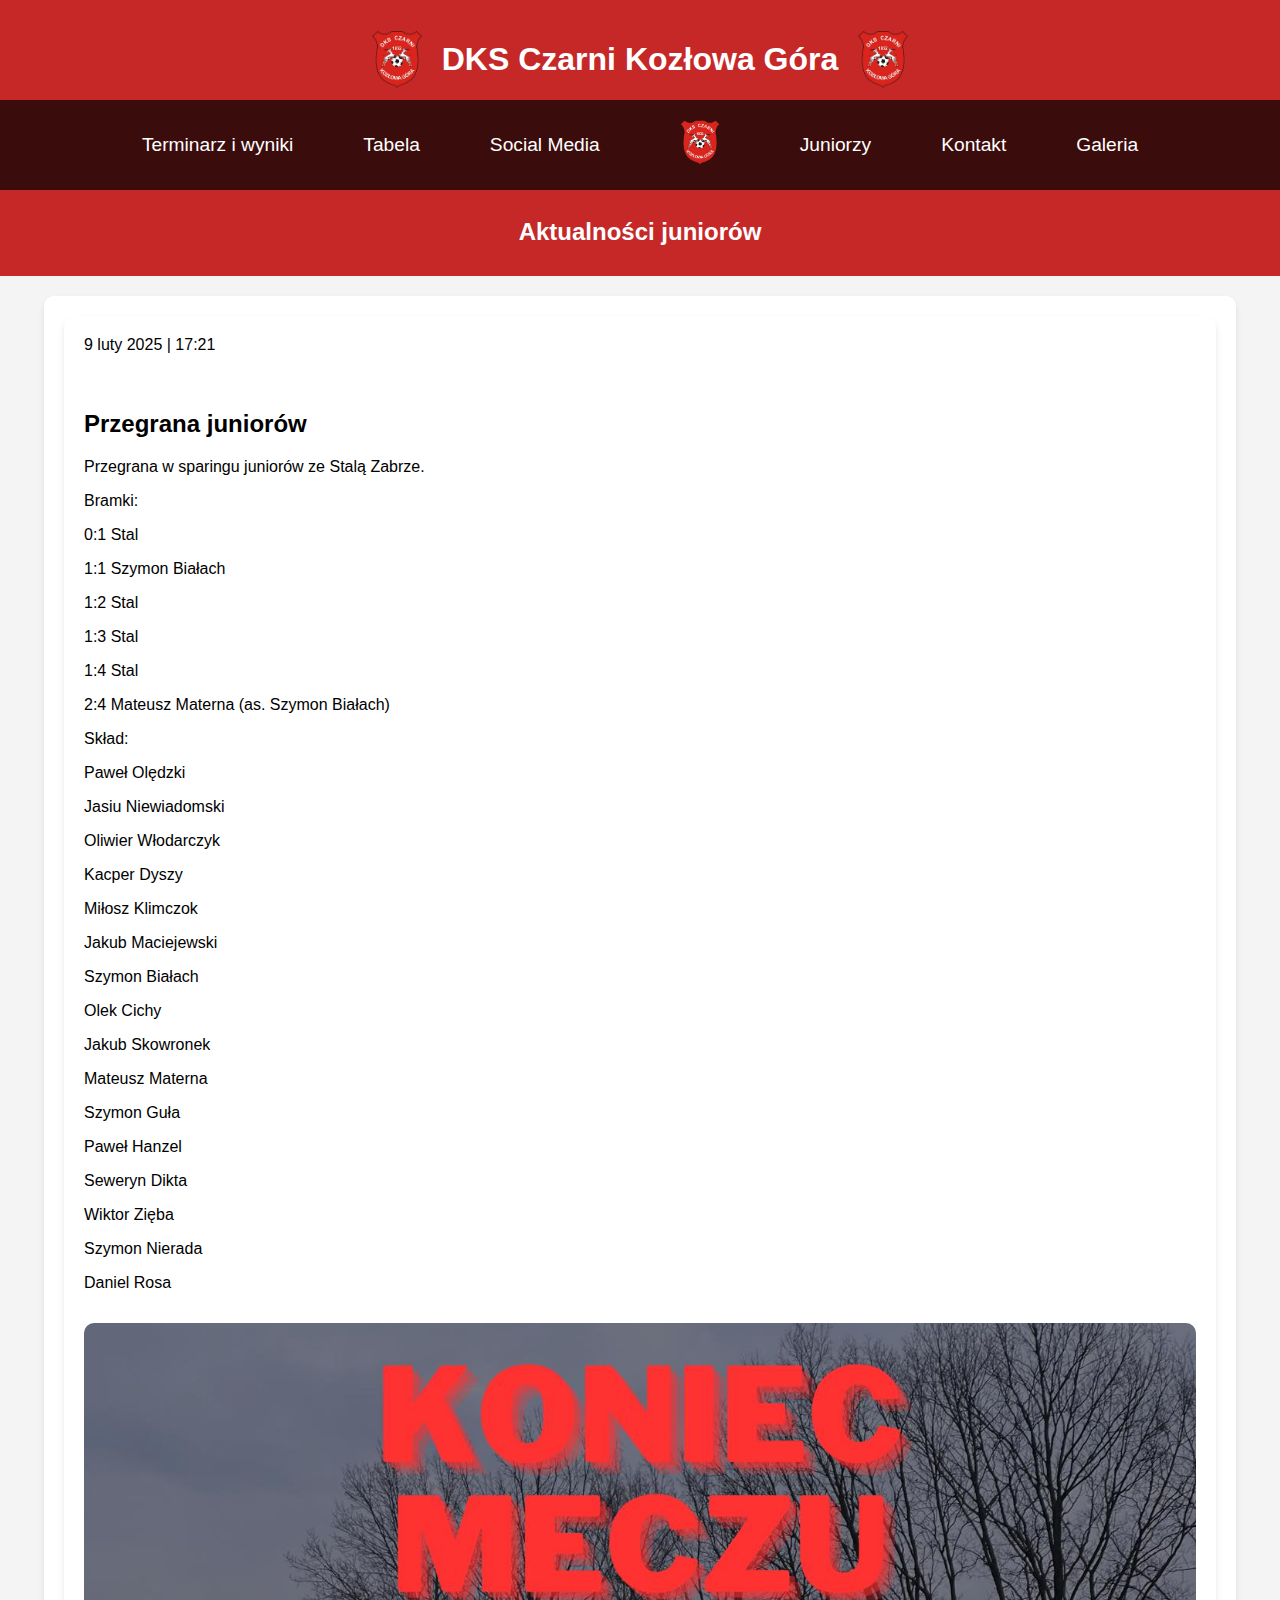
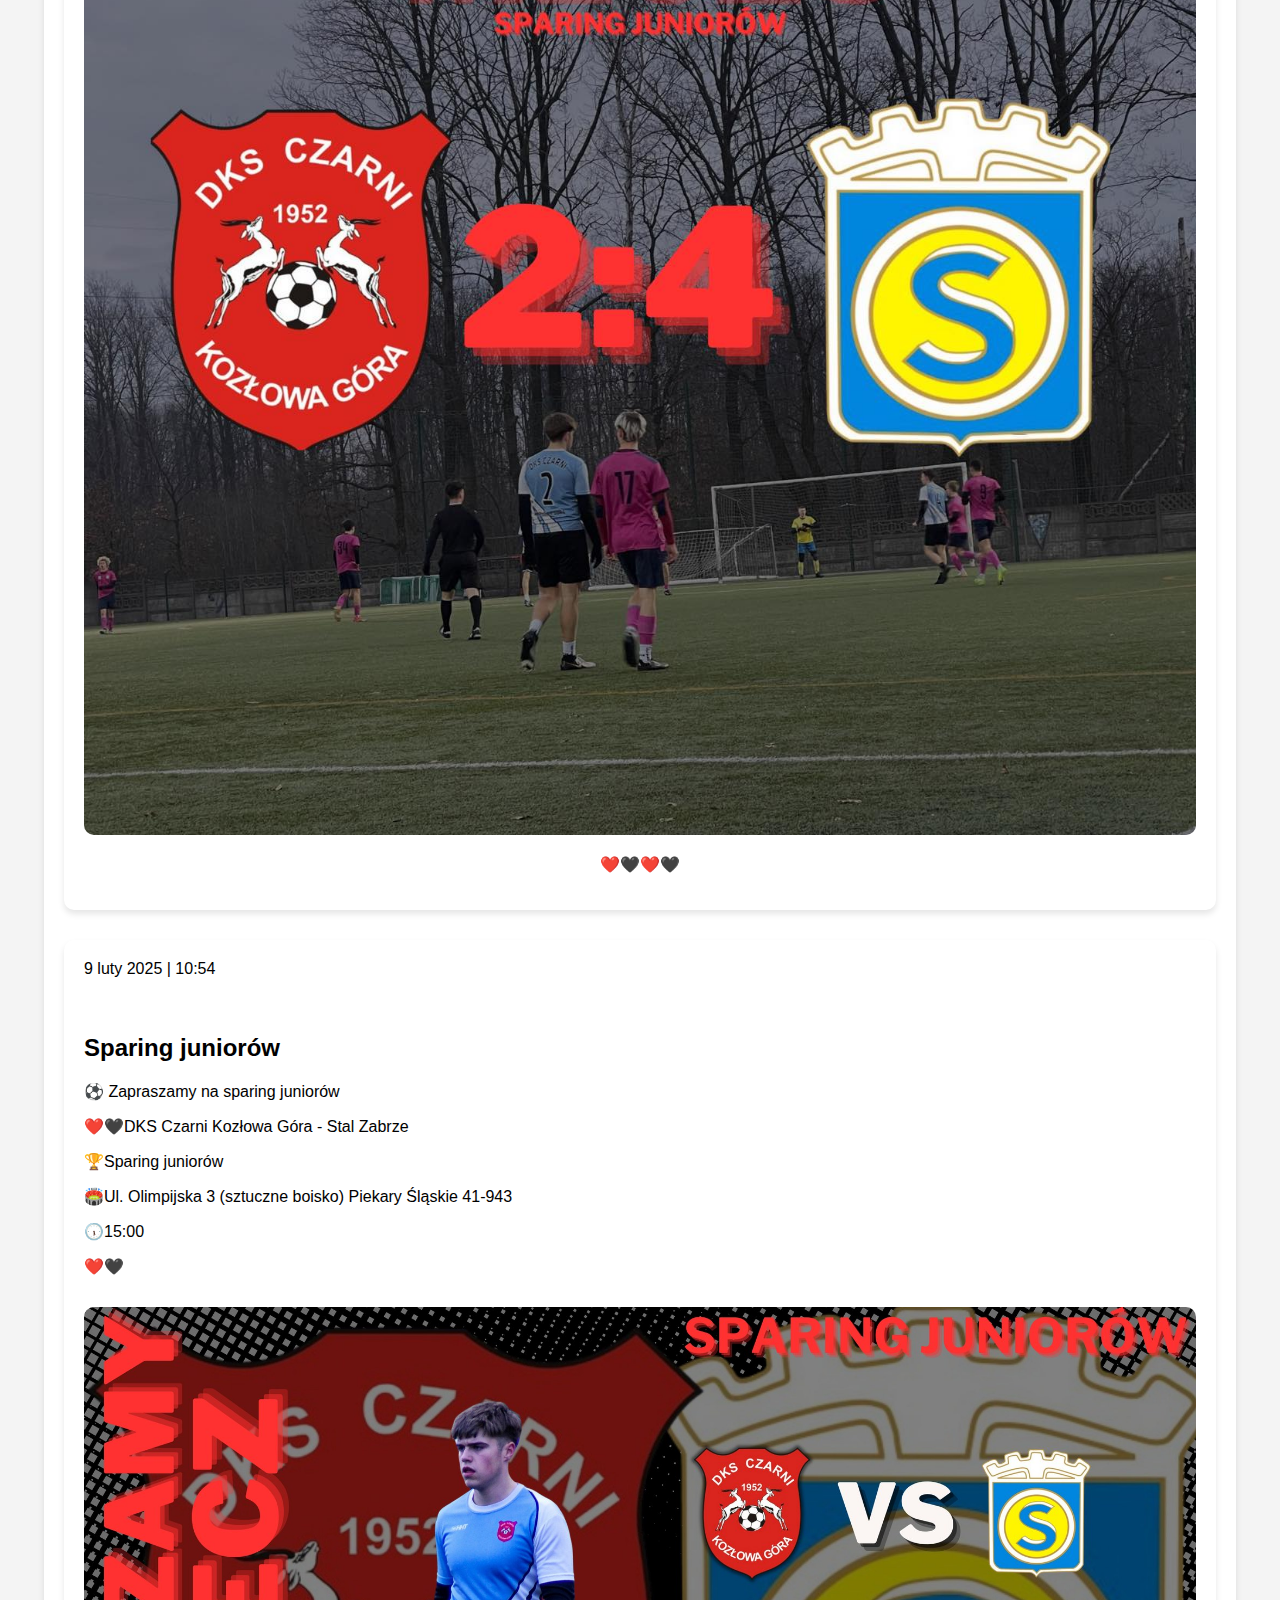
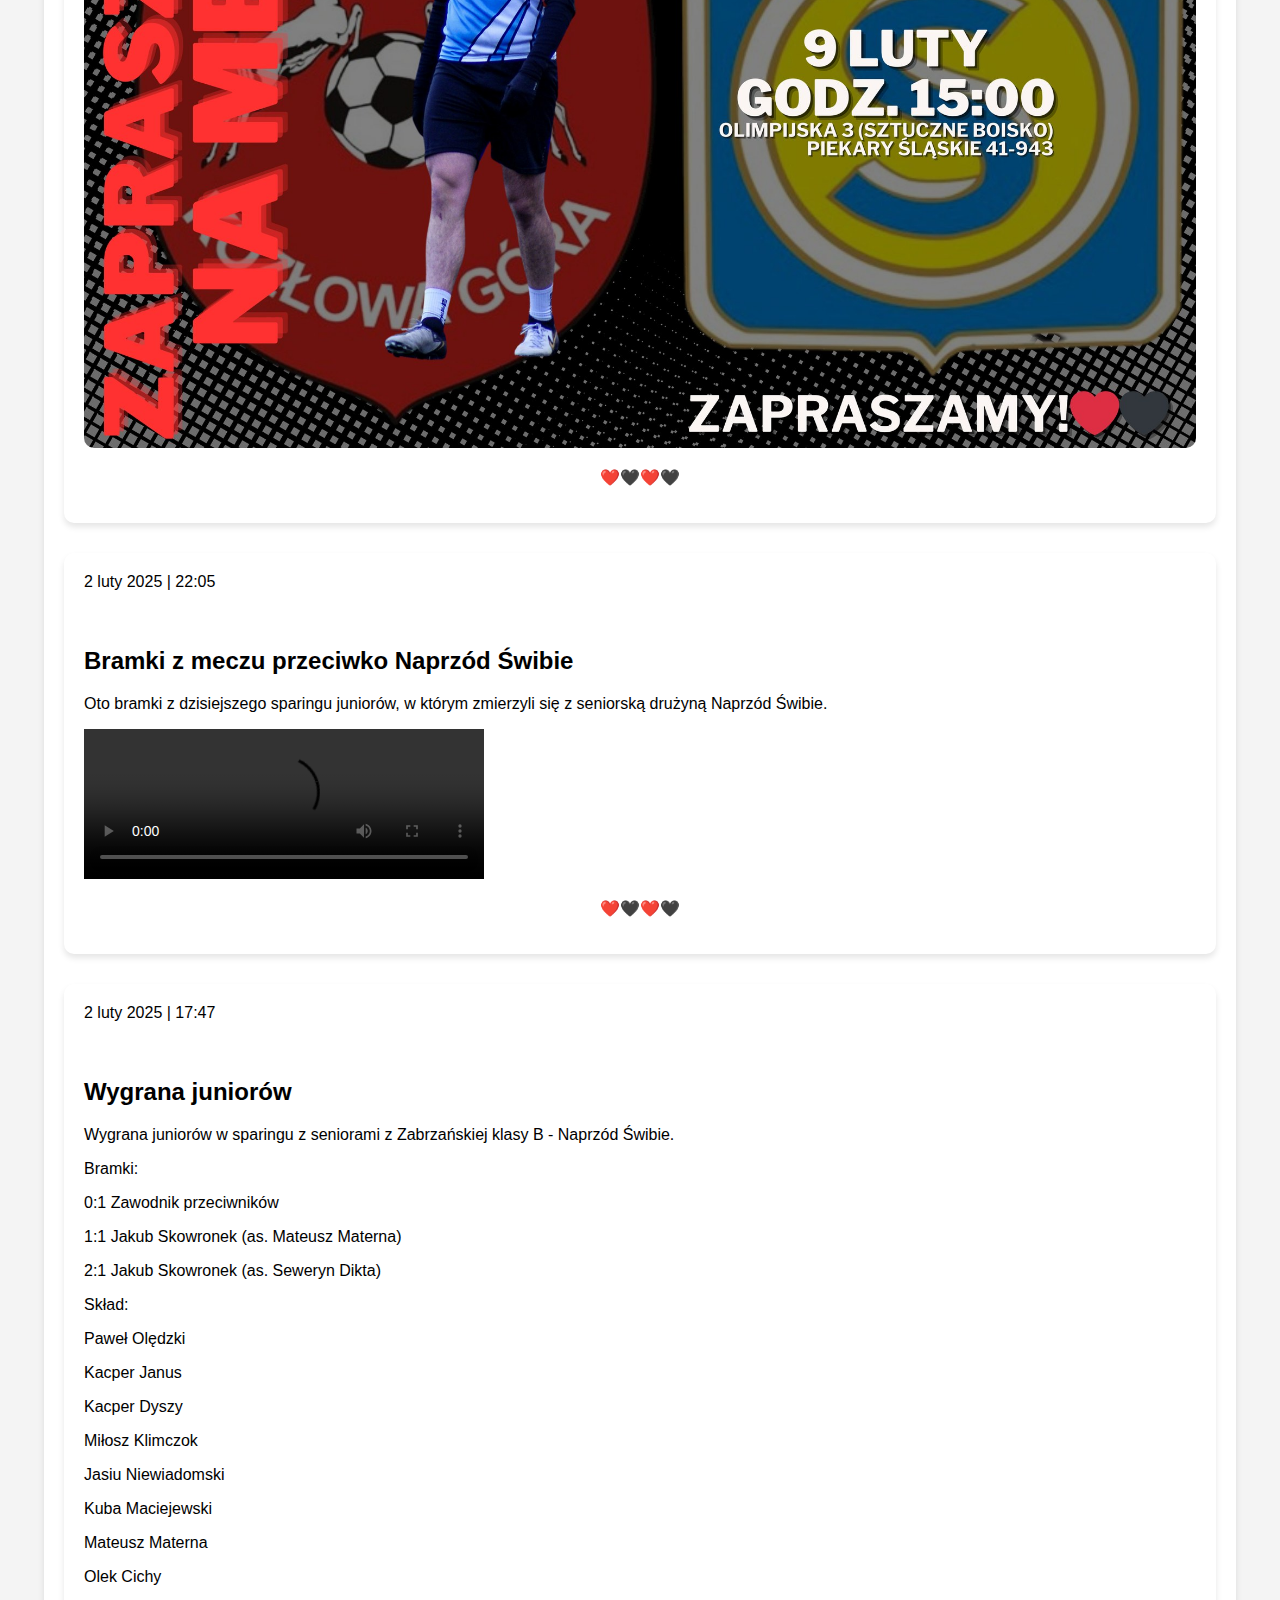
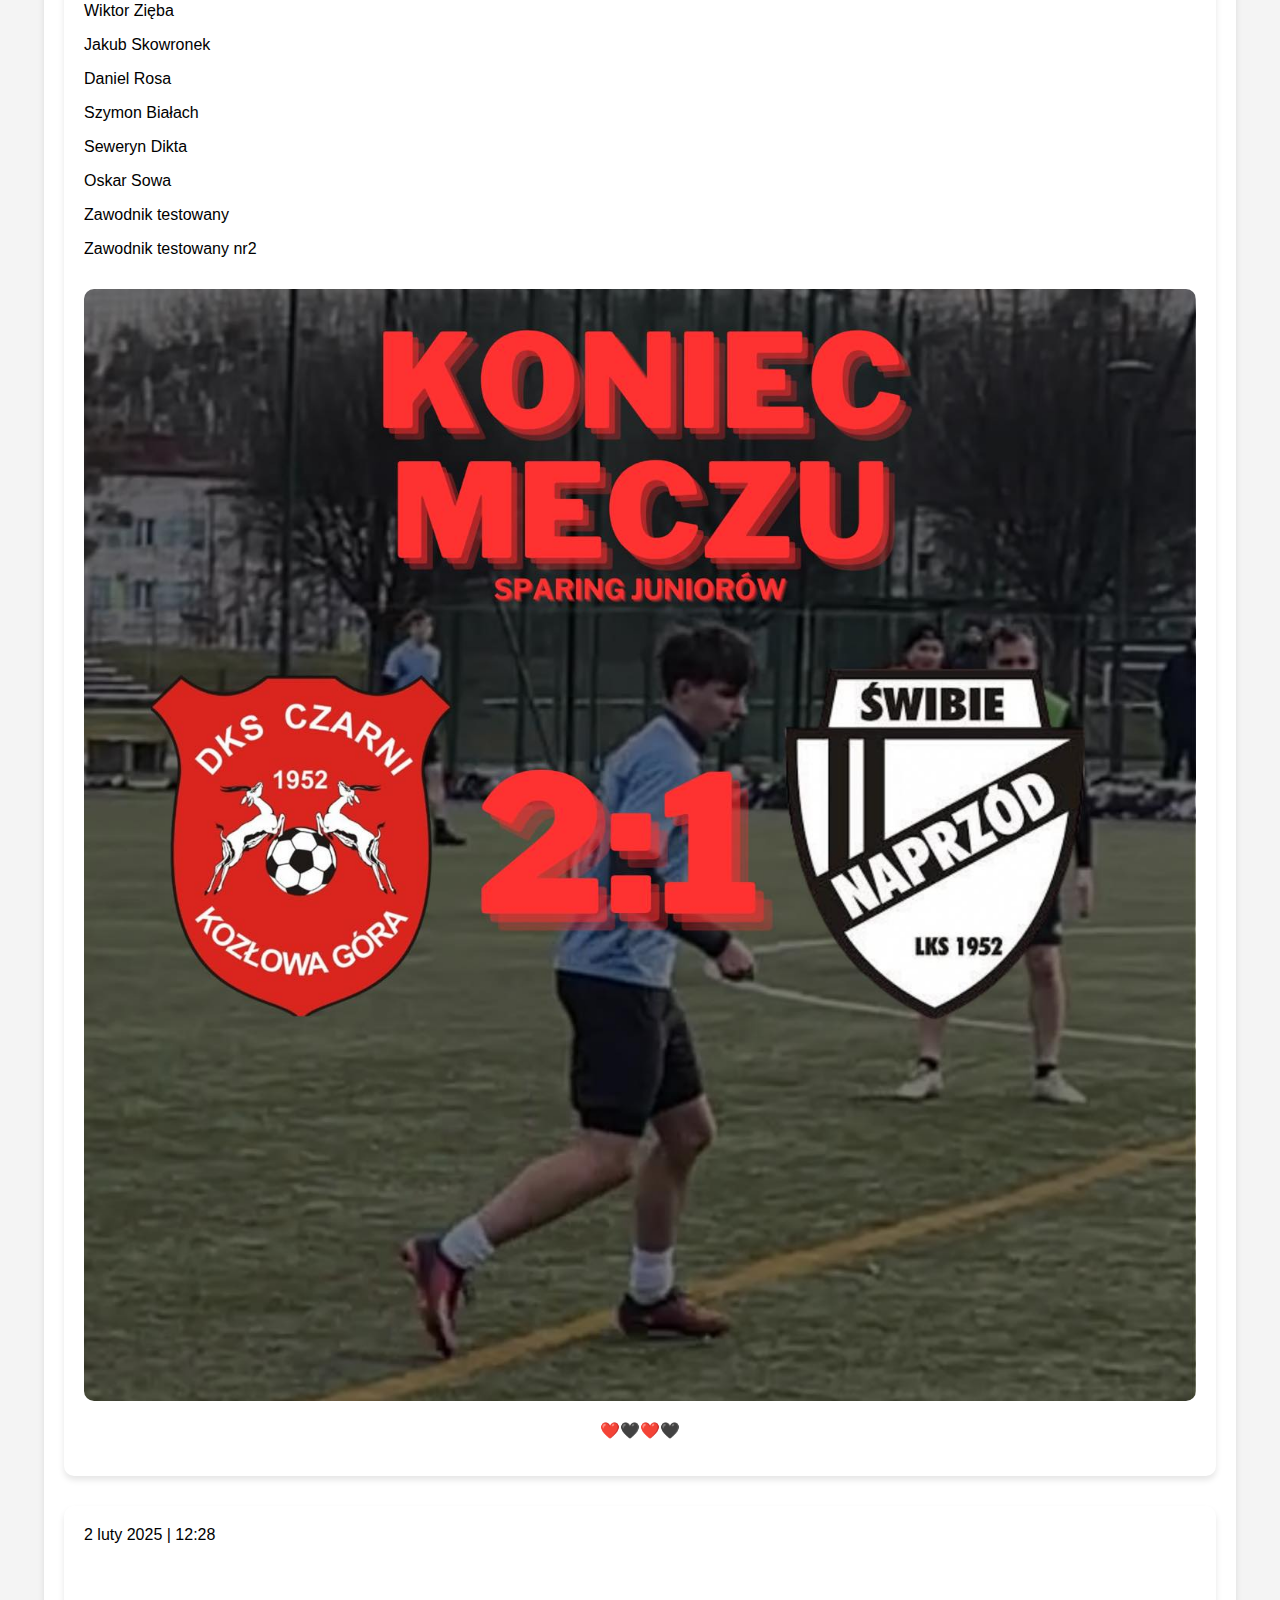
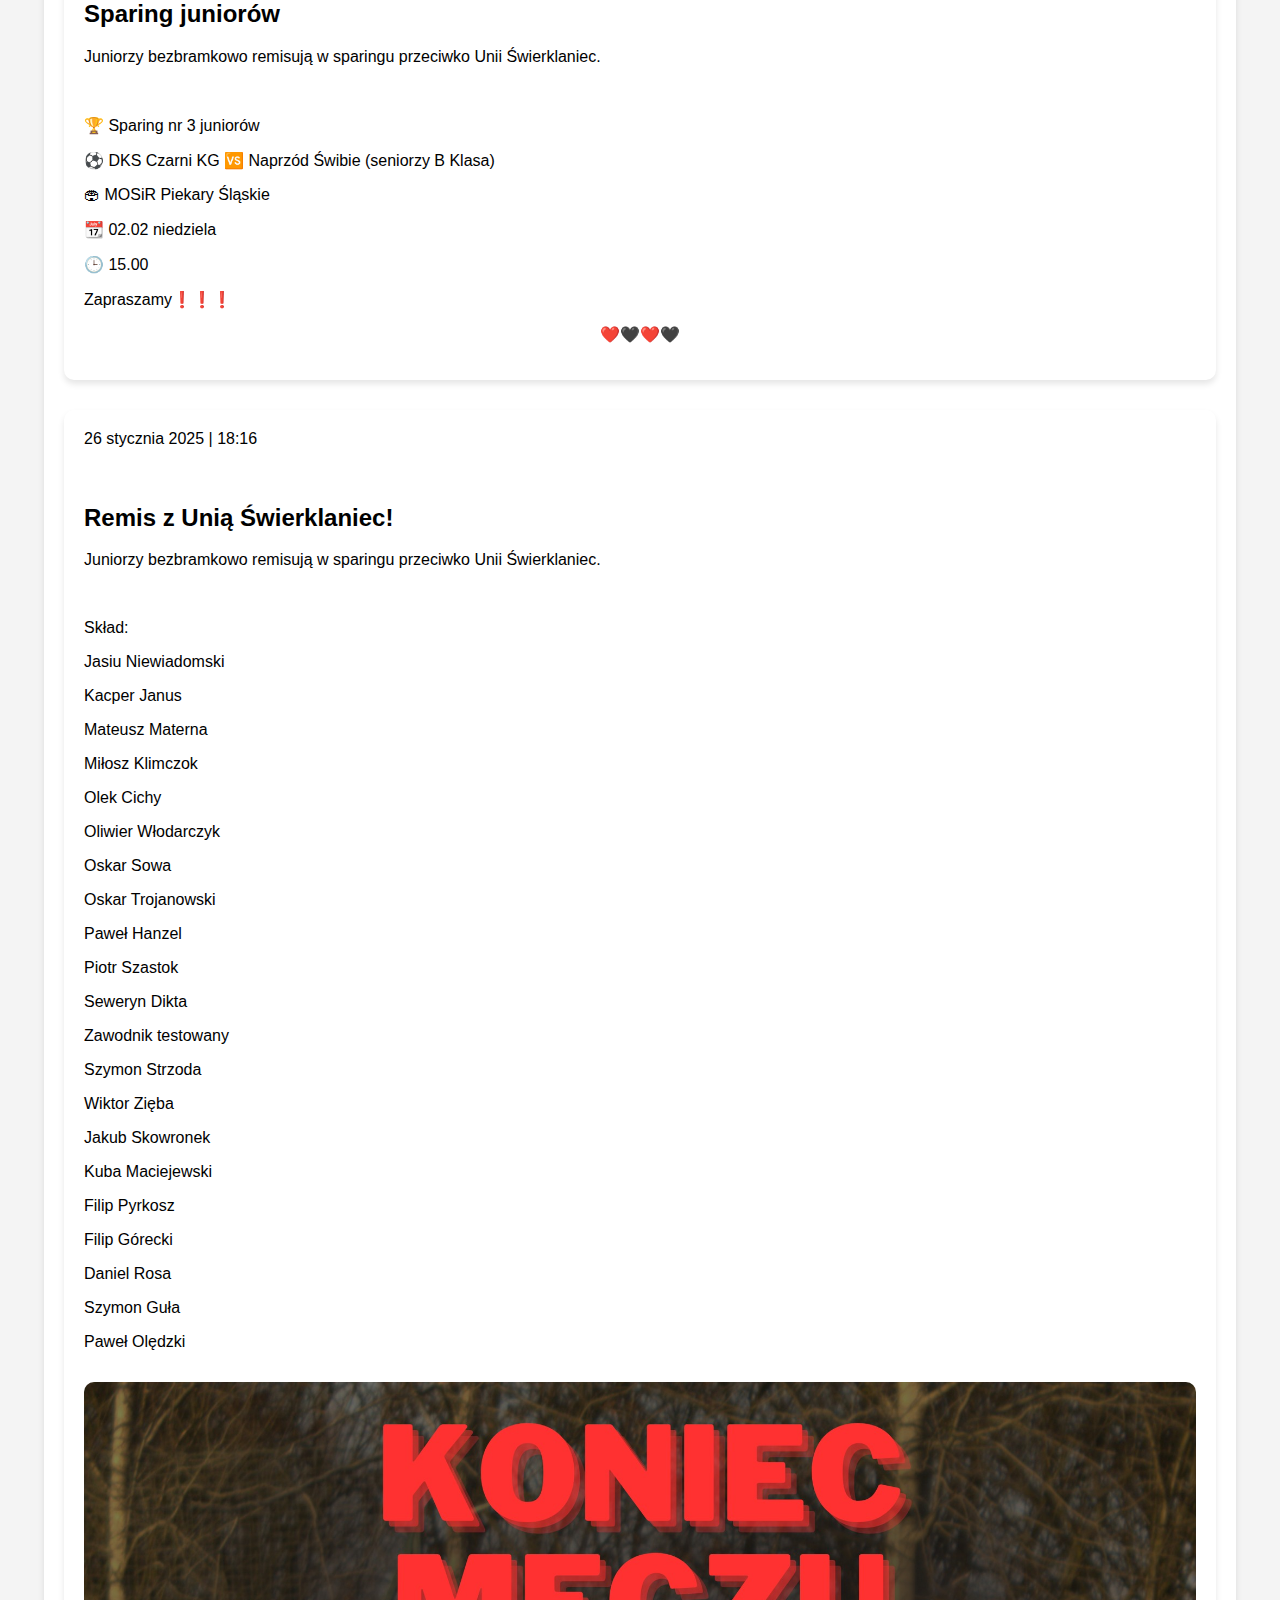
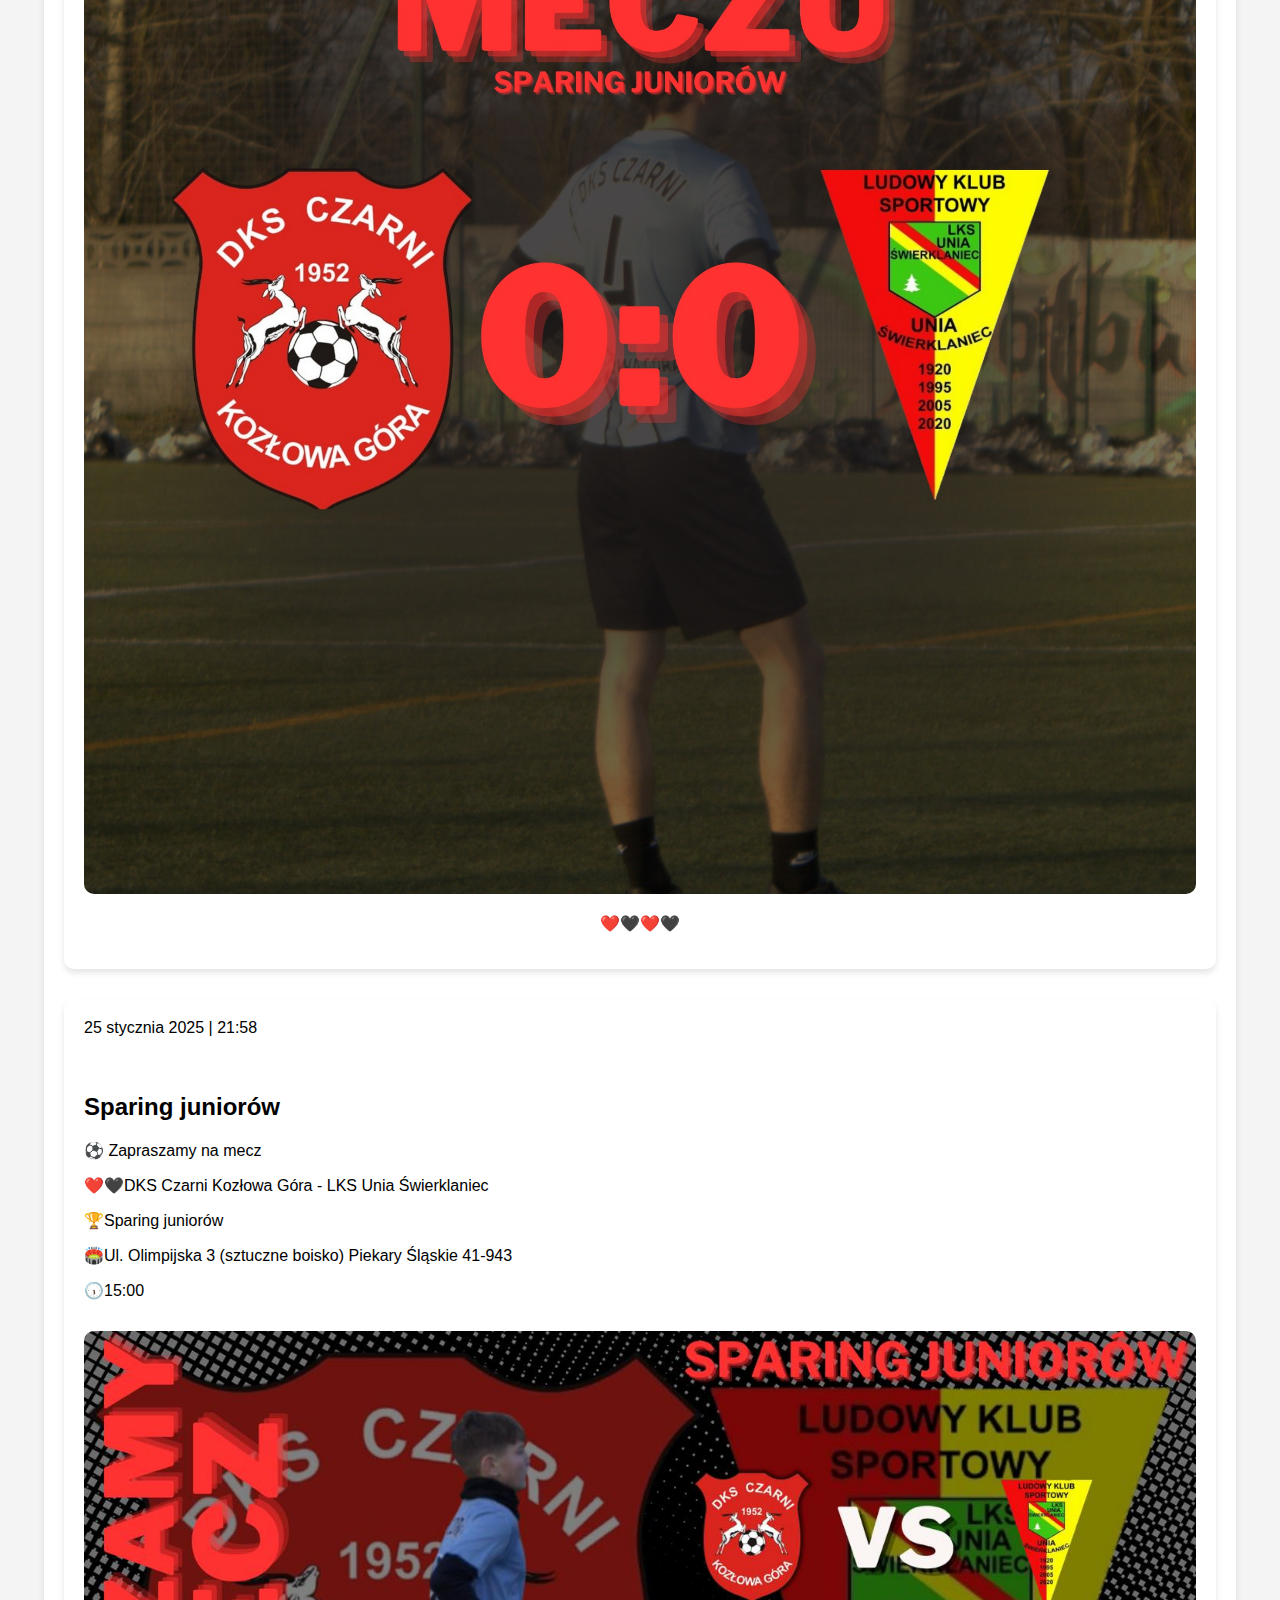
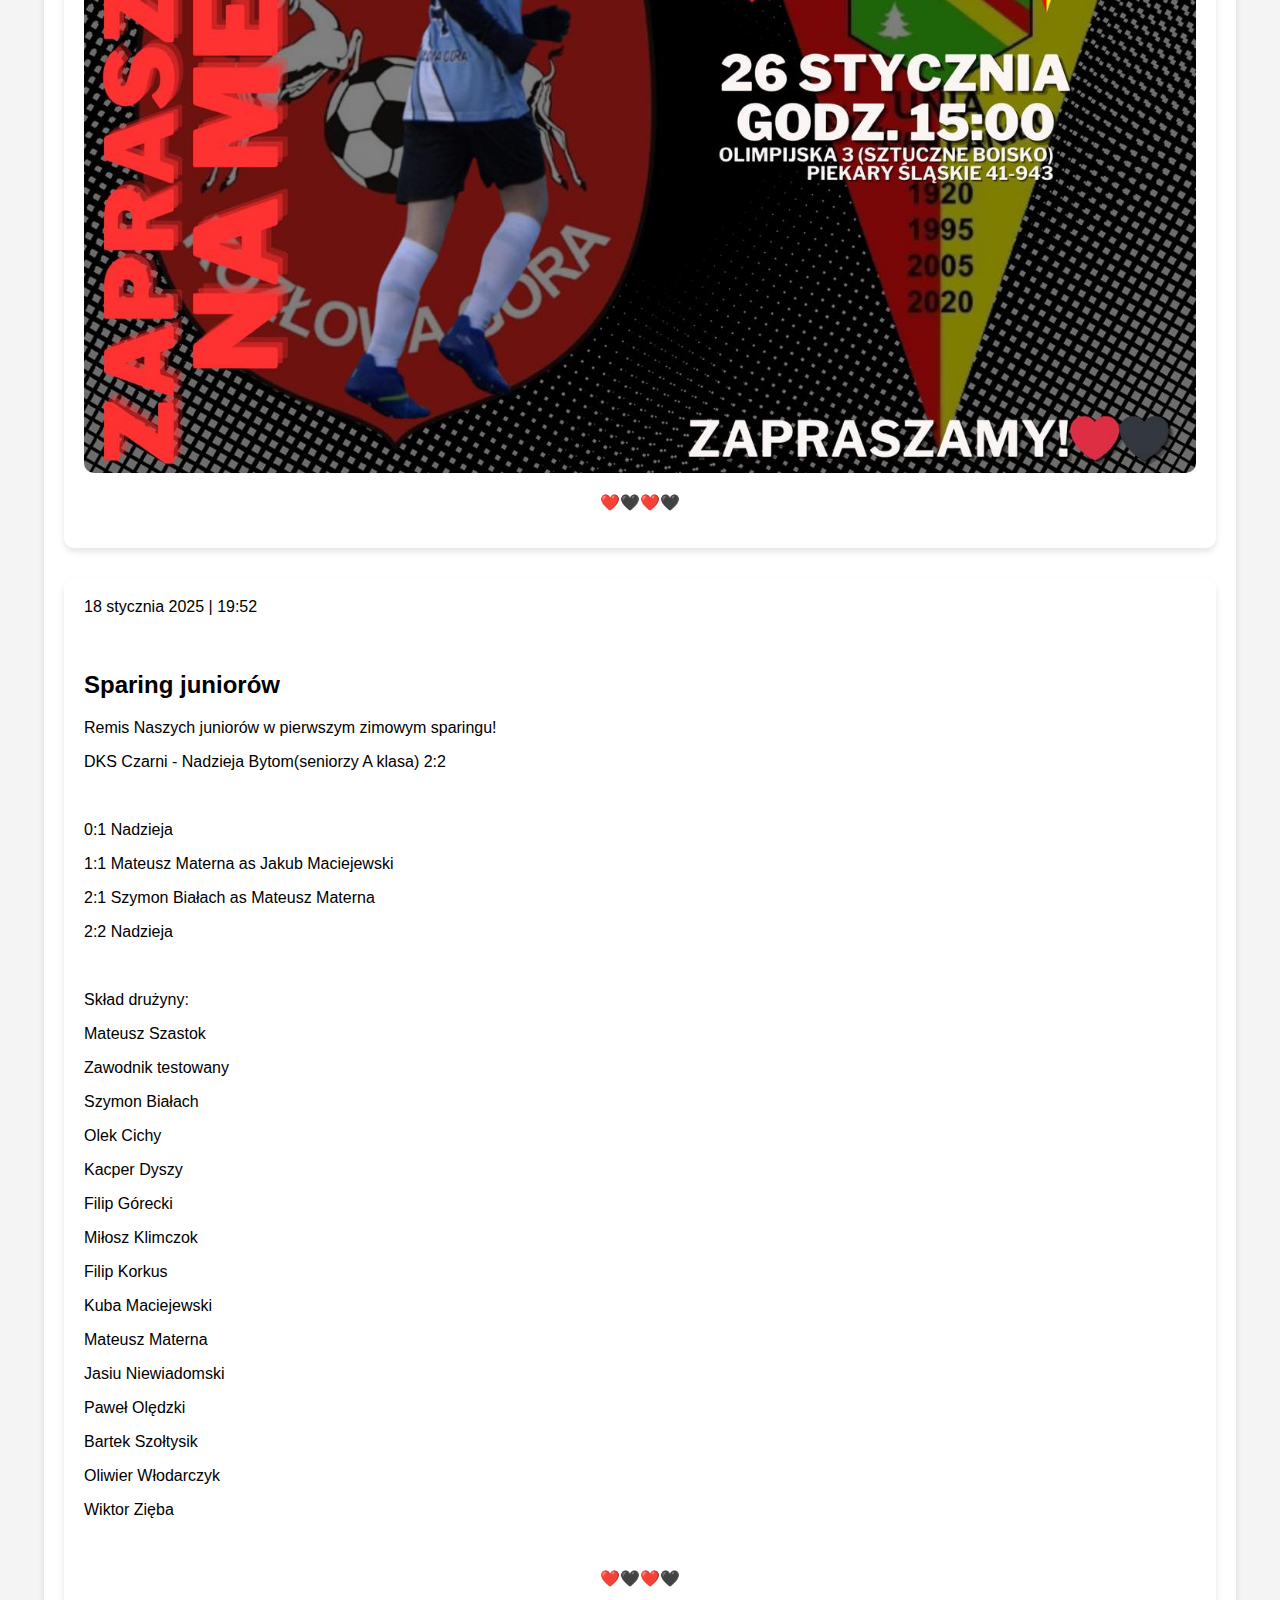
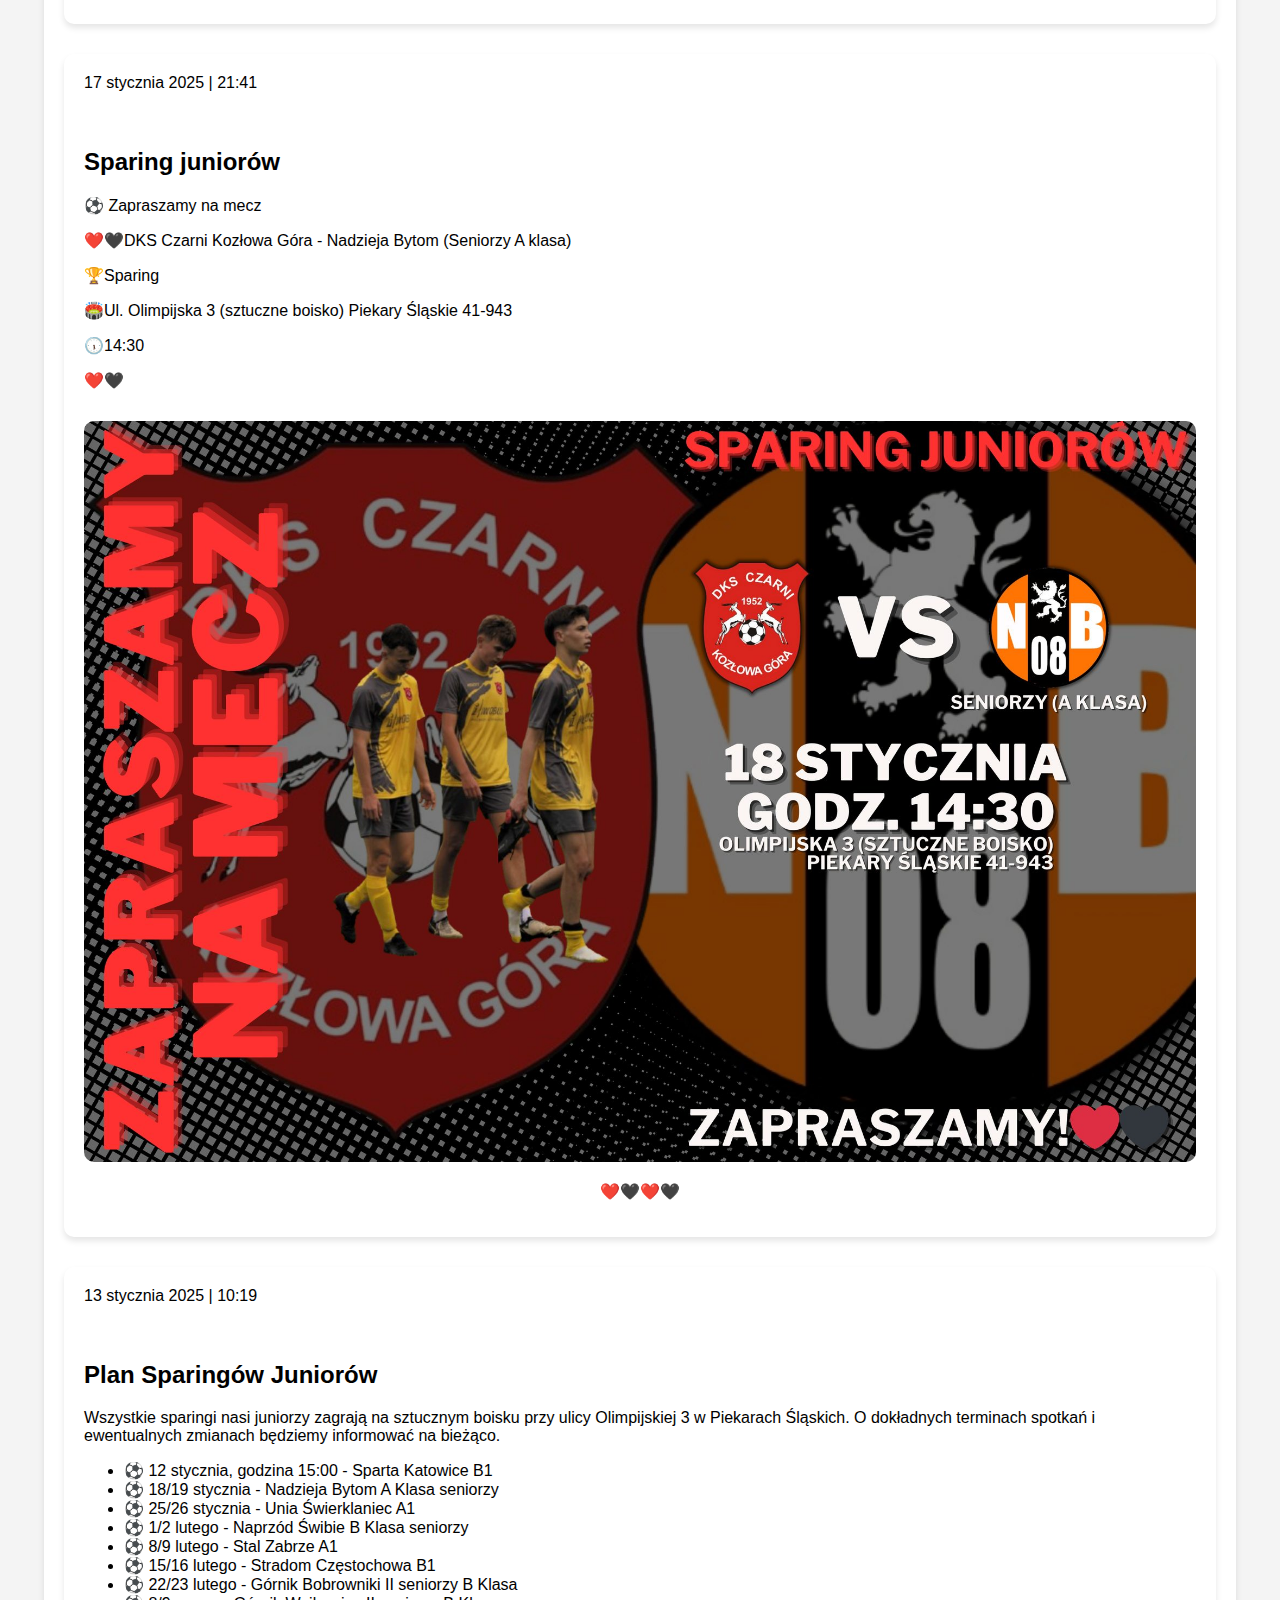
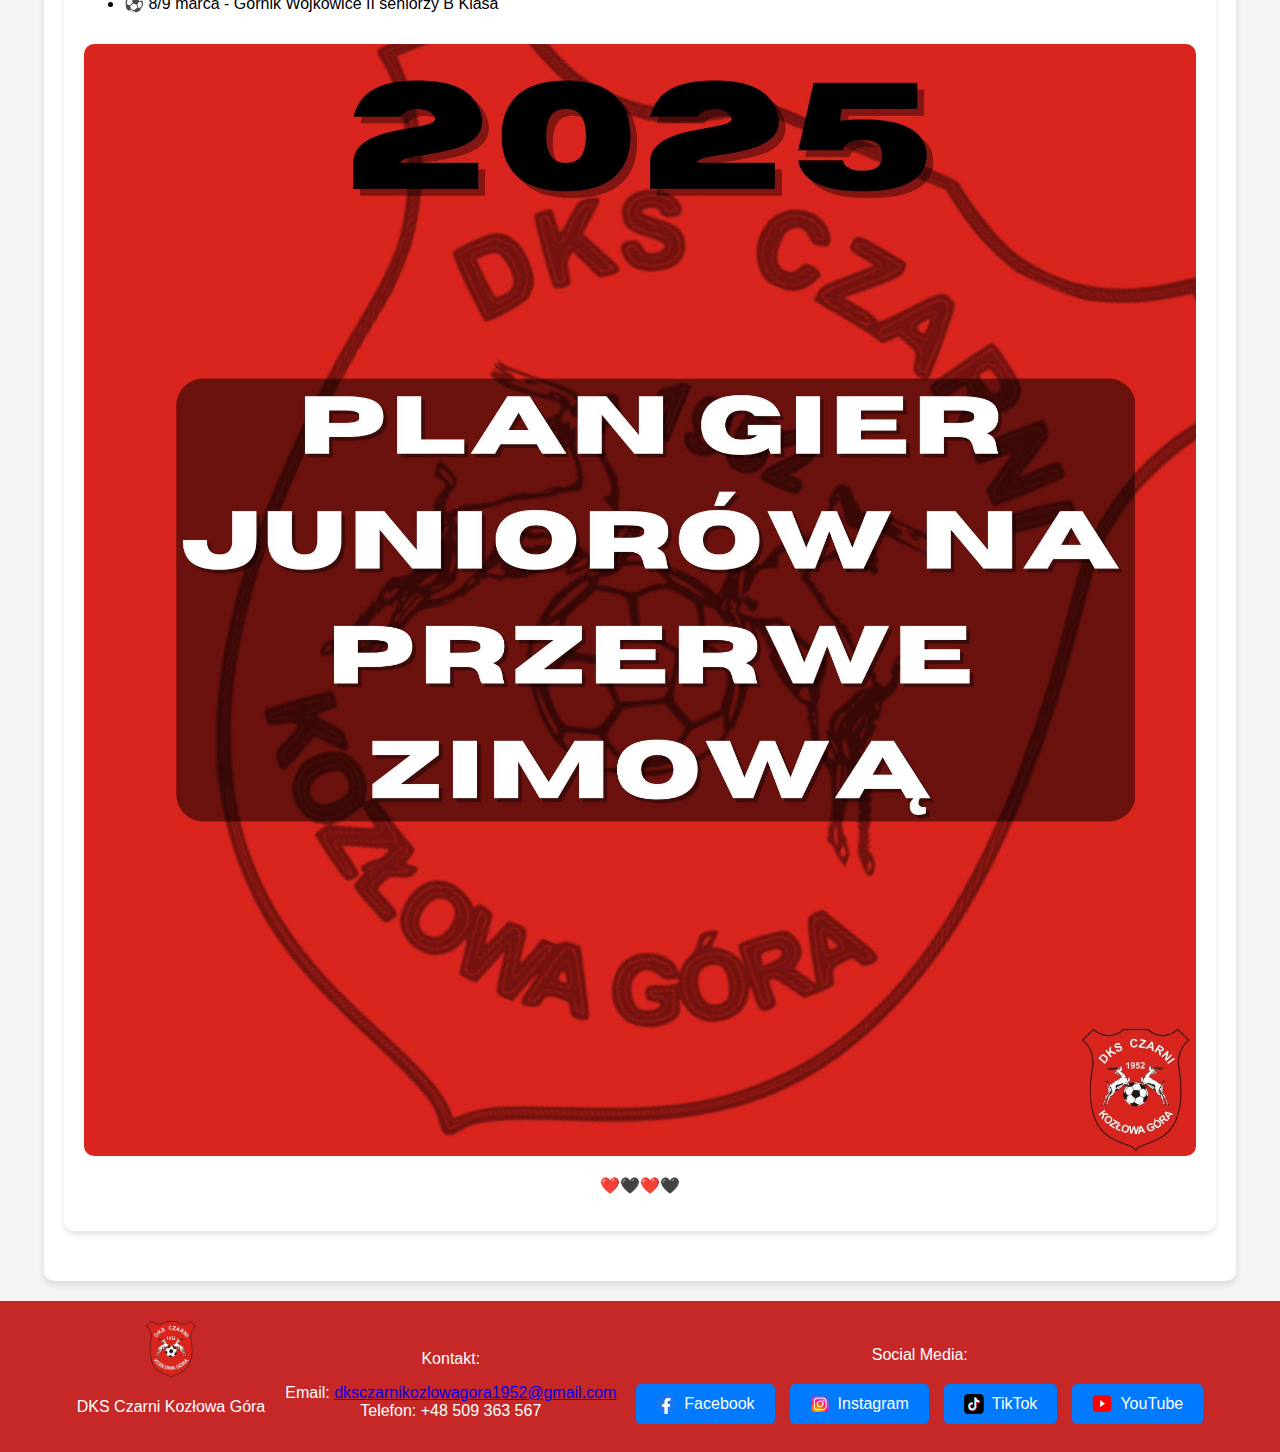
==== aktualnosci_juniorow.html @ 084a30f4 "Add files via upload" ====
<!DOCTYPE html>
<html lang="pl">
<head>
    <meta charset="UTF-8">
    <meta name="viewport" content="width=device-width, initial-scale=1.0">
    <link rel="icon" type="image/x-icon" href="herb_dks.png">
    <title>Aktualności - Juniorzy</title>
    <link rel="stylesheet" href="style.css">
</head>
<body>
    <header>
        <div class="logo">
            <img src="herb_dks.png" alt="Herb lewy" class="herb">
            <h1>DKS Czarni Kozłowa Góra</h1>
            <img src="herb_dks.png" alt="Herb prawy" class="herb">
        </div>
        <div class="menu-container">
            <button class="menu-toggle">☰</button>
        </div>        
       <nav>
            <ul>
                <li><a href="terminarz.html">Terminarz i wyniki</a></li>
                <li><a href="tabela.html">Tabela</a></li>
                <li><a href="socialmedia.html">Social Media</a></li>
                <li><a href="index.html"><img src="herb_dks.png" alt="Herb klubu DKS"></a></li>
                <li class="dropdown">
                    <a href="juniorzy.html" onclick="location.href=this.href">Juniorzy</a>
                    <ul class="dropdown-menu">
                        <li><a href="najblizsze_mecze.html">Terminarz i wyniki</a></li>
                        <li><a href="aktualnosci_juniorow.html">Aktualności</a></li>
                        <li><a href="tabele_juniorow.html">Tabele</a></li>
                    </ul>
                </li>
                <li><a href="kontakt.html">Kontakt</a></li>
                <li><a href="galeria.html">Galeria</a></li>
            </ul>
        </nav>
        <br>
        <div class="current-page">Aktualności juniorów</div>
    </header>
    <main>
        <div class="news-container">
            <section id="news1" class="news-item">
                <div class="news-date">9 luty 2025 | 17:21</div>
                <br>
                <br>
                <h2>Przegrana juniorów</h2>
                <p>Przegrana w sparingu juniorów ze Stalą Zabrze.</p>
<p>Bramki:</p>
<p>0:1 Stal</p>
<p>1:1 Szymon Białach</p>
<p>1:2 Stal</p>
<p>1:3 Stal</p>
<p>1:4 Stal</p>
<p>2:4 Mateusz Materna (as. Szymon Białach)</p>
<p>Skład:</p>
<p>Paweł Olędzki</p>
<p>Jasiu Niewiadomski</p>
<p>Oliwier Włodarczyk</p>
<p>Kacper Dyszy</p>
<p>Miłosz Klimczok</p>
<p>Jakub Maciejewski</p>
<p>Szymon Białach</p>
<p>Olek Cichy</p>
<p>Jakub Skowronek</p>
<p>Mateusz Materna</p>
<p>Szymon Guła</p>
<p>Paweł Hanzel</p>
<p>Seweryn Dikta</p>
<p>Wiktor Zięba</p>
<p>Szymon Nierada</p>
<p>Daniel Rosa</p>
                <img src="wynikj3.jpg" alt="koniec meczu" style="width: 100%; border-radius: 10px; margin-top: 15px;">
                <p style="text-align: center;">❤️🖤❤️🖤</p>
            </section>
        <div class="news-container">
            <section id="news1" class="news-item">
                <div class="news-date">9 luty 2025 | 10:54</div>
                <br>
                <br>
                <h2>Sparing juniorów</h2>
                <p>⚽️ Zapraszamy na sparing juniorów</p>
                <p>❤️🖤DKS Czarni Kozłowa Góra - Stal Zabrze</p>
                <p>🏆Sparing juniorów</p>
                <p>🏟️Ul. Olimpijska 3 (sztuczne boisko) Piekary Śląskie 41-943</p>
                <p>🕠15:00</p>
                <p>❤️🖤</p>
                <img src="zapowiedzj3.jpg" alt="koniec meczu" style="width: 100%; border-radius: 10px; margin-top: 15px;">
                <p style="text-align: center;">❤️🖤❤️🖤</p>
            </section>
        <div class="news-container">
            <section id="news1" class="news-item">
                <div class="news-date">2 luty 2025 | 22:05</div>
                <br>
                <br>
                <h2>Bramki z meczu przeciwko Naprzód Świbie</h2>
                <p>Oto bramki z dzisiejszego sparingu juniorów, w którym zmierzyli się z seniorską drużyną Naprzód Świbie.</p>
                <video width="400px" controls>
                    <source src="skrotvsseniorzy.mp4" type="video/mp4">
                    Twoja przeglądarka nie obsługuje elementu video.
                </video>                
                <p style="text-align: center;">❤️🖤❤️🖤</p>
            </section>
        <div class="news-container">
            <section id="news1" class="news-item">
                <div class="news-date">2 luty 2025 | 17:47</div>
                <br>
                <br>
                <h2>Wygrana juniorów</h2>
                <p>Wygrana juniorów w sparingu z seniorami z Zabrzańskiej klasy B - Naprzód Świbie.</p>
                <p>Bramki:</p>
                <p>0:1 Zawodnik przeciwników</p>
                <p>1:1 Jakub Skowronek (as. Mateusz Materna)</p>
                <p>2:1 Jakub Skowronek (as. Seweryn Dikta)</p>
                <p>Skład:</p>
                <p>Paweł Olędzki</p>
                <p>Kacper Janus</p>
                <p>Kacper Dyszy</p>
                <p>Miłosz Klimczok</p>
                <p>Jasiu Niewiadomski</p>
                <p>Kuba Maciejewski</p>
                <p>Mateusz Materna</p>
                <p>Olek Cichy</p>
                <p>Wiktor Zięba</p>
                <p>Jakub Skowronek</p>
                <p>Daniel Rosa</p>
                <p>Szymon Białach</p>
                <p>Seweryn Dikta</p>
                <p>Oskar Sowa</p>
                <p>Zawodnik testowany</p>
                <p>Zawodnik testowany nr2</p>
                <img src="wynikj2.jpg" alt="koniec meczu" style="width: 100%; border-radius: 10px; margin-top: 15px;">
                <p style="text-align: center;">❤️🖤❤️🖤</p>
            </section>
        <div class="news-container">
            <section id="news1" class="news-item">
                <div class="news-date">2 luty 2025 | 12:28</div>
                <br>
                <br>
                <h2>Sparing juniorów</h2>
                <p>Juniorzy bezbramkowo remisują w sparingu przeciwko Unii Świerklaniec.</p>
                <br>
                <p>🏆   Sparing nr 3 juniorów</p>
                <p>⚽️  DKS Czarni KG 🆚  Naprzód Świbie (seniorzy B Klasa)</p>
                <p>🏟  MOSiR Piekary Śląskie</p>
                <p>📆  02.02 niedziela</p>
                <p>🕒  15.00</p>
                <p>Zapraszamy❗️❗️❗️</p>
                <p style="text-align: center;">❤️🖤❤️🖤</p>
            </section>
         <div class="news-container">
            <section id="news1" class="news-item">
                <div class="news-date">26 stycznia 2025 | 18:16</div>
                <br>
                <br>
                <h2>Remis z Unią Świerklaniec!</h2>
                <p>Juniorzy bezbramkowo remisują w sparingu przeciwko Unii Świerklaniec.</p>
                <br>
                <p>Skład:</p>
                <p>Jasiu Niewiadomski</p>
                <p>Kacper Janus</p>
                <p>Mateusz Materna</p>
                <p>Miłosz Klimczok</p>
                <p>Olek Cichy</p>
                <p>Oliwier Włodarczyk</p>
                <p>Oskar Sowa</p>
                <p>Oskar Trojanowski</p>
                <p>Paweł Hanzel</p>
                <p>Piotr Szastok</p>
                <p>Seweryn Dikta</p>
                <p>Zawodnik testowany</p>
                <p>Szymon Strzoda</p>
                <p>Wiktor Zięba</p>
                <p>Jakub Skowronek</p>
                <p>Kuba Maciejewski</p>
                <p>Filip Pyrkosz</p>
                <p>Filip Górecki</p>
                <p>Daniel Rosa</p>
                <p>Szymon Guła</p>
                <p>Paweł Olędzki</p>
                <img src="wynikj1.jpg" alt="koniec meczu" style="width: 100%; border-radius: 10px; margin-top: 15px;">
                <p style="text-align: center;">❤️🖤❤️🖤</p>
            </section>
        <div class="news-container">
            <section id="news1" class="news-item">
                <div class="news-date">25 stycznia 2025 | 21:58</div>
                <br>
                <br>
                <h2>Sparing juniorów</h2>
                <p>⚽️ Zapraszamy na mecz</p>
                <p>❤️🖤DKS Czarni Kozłowa Góra - LKS Unia Świerklaniec</p>
                <p>🏆Sparing juniorów</p>
                <p>🏟️Ul. Olimpijska 3 (sztuczne boisko) Piekary Śląskie 41-943</p>
                <p>🕠15:00</p>
                <img src="zapowiedzj2.jpg" alt="dzień meczowy" style="width: 100%; border-radius: 10px; margin-top: 15px;">
                <p style="text-align: center;">❤️🖤❤️🖤</p>
            </section>
        <div class="news-container">
            <section id="news1" class="news-item">
                <div class="news-date">18 stycznia 2025 | 19:52</div>
                <br>
                <br>
                <h2>Sparing juniorów</h2>
                <p>Remis Naszych juniorów w pierwszym zimowym sparingu!</p>
                <p>DKS Czarni - Nadzieja Bytom(seniorzy A klasa) 2:2</p>
                <br>
                <p>0:1 Nadzieja</p>
                <p>1:1 Mateusz Materna as Jakub Maciejewski</p>
                <p>2:1 Szymon Białach as Mateusz Materna</p>
                <p>2:2 Nadzieja</p>
                <br>
                <p>Skład drużyny:</p>
                <p>Mateusz Szastok</p>
                <p>Zawodnik testowany</p>
                <p>Szymon Białach</p>
                <p>Olek Cichy</p>
                <p>Kacper Dyszy</p>
                <p>Filip Górecki</p>
                <p>Miłosz Klimczok</p>
                <p>Filip Korkus</p>
                <p>Kuba Maciejewski</p>
                <p>Mateusz Materna</p>
                <p>Jasiu Niewiadomski</p>
                <p>Paweł Olędzki</p>
                <p>Bartek Szołtysik</p>
                <p>Oliwier Włodarczyk </p>
                <p>Wiktor Zięba</p>
                <br>
                <p style="text-align: center;">❤️🖤❤️🖤</p>
            </section>
        <div class="news-container">
            <section id="news1" class="news-item">
                <div class="news-date">17 stycznia 2025 | 21:41</div>
                <br>
                <br>
                <h2>Sparing juniorów</h2>
                <p>⚽️ Zapraszamy na mecz</p>
                <p>❤️🖤DKS Czarni Kozłowa Góra - Nadzieja Bytom (Seniorzy A klasa)</p>
                <p>🏆Sparing</p>
                <p>🏟️Ul. Olimpijska 3 (sztuczne boisko) Piekary Śląskie 41-943</p>
                <p>🕠14:30</p>
                <p>❤️🖤</p>
                <img src="zapowiedzj1.jpg" alt="dzień meczowy" style="width: 100%; border-radius: 10px; margin-top: 15px;">
                <p style="text-align: center;">❤️🖤❤️🖤</p>
            </section>
                <section id="news1" class="news-item">
                    <div class="news-date">13 stycznia 2025 | 10:19</div>
                    <br>
                    <br>
                    <h2>Plan Sparingów Juniorów</h2>
                    <p>Wszystkie sparingi nasi juniorzy zagrają na sztucznym boisku przy ulicy Olimpijskiej 3 w Piekarach Śląskich. O dokładnych terminach spotkań i ewentualnych zmianach będziemy informować na bieżąco.</p>
                    <ul>
                        <li>⚽️ 12 stycznia, godzina 15:00 - Sparta Katowice B1</li>
                        <li>⚽️ 18/19 stycznia - Nadzieja Bytom A Klasa seniorzy</li>
                        <li>⚽️ 25/26 stycznia - Unia Świerklaniec A1</li>
                        <li>⚽️ 1/2 lutego - Naprzód Świbie B Klasa seniorzy</li>
                        <li>⚽️ 8/9 lutego - Stal Zabrze A1</li>
                        <li>⚽️ 15/16 lutego - Stradom Częstochowa B1</li>
                        <li>⚽️ 22/23 lutego - Górnik Bobrowniki II seniorzy B Klasa</li>
                        <li>⚽️ 8/9 marca - Górnik Wojkowice II seniorzy B Klasa</li>
                    </ul>
                    <img src="plansparingow.jpg" 
                         alt="Plan sparingów" style="width: 100%; border-radius: 10px; margin-top: 15px;">
                    <p style="text-align: center;">❤️🖤❤️🖤</p>
                </section>
                
        </div>
    </main>
    <footer>
        <div class="container">
            <div>
                <img src="herb_dks.png" alt="Logo klubu" style="width: 50px;">
                <p>DKS Czarni Kozłowa Góra</p>
            </div>
            <div>
                <p>Kontakt:</p>
                    <a>Email: <a href="mailto:dksczarnikozlowagora1952@gmail.com">dksczarnikozlowagora1952@gmail.com</a></a><br>
                    <a>Telefon: +48 509 363 567</a>
            </div>
            <div>
                <p>Social Media:</p>
                <div class="social-media">
                    <a href="https://www.facebook.com/dksczarni" target="_blank"><img src="logo_fb.png" alt="Facebook">Facebook</a>
                    <a href="https://www.instagram.com/dksczarnikozlowagora" target="_blank"><img src="logo_ig.png" alt="Instagram">Instagram</a>
                    <a href="https://www.tiktok.com/@dksczarnikozlowagora" target="_blank"><img src="logo_tiktok.png" alt="TikTok">TikTok</a>
                    <a href="https://www.youtube.com/@dksczarni" target="_blank"><img src="logo_yt.png" alt="YouTube">YouTube</a>
                </div>
            </div>
        </div>
    </footer>
            <script>
        document.querySelector('.menu-toggle').addEventListener('click', function () {
            let menu = document.querySelector('nav ul');
            menu.classList.toggle('active');
        });
    </script>
    <script>
        document.addEventListener("DOMContentLoaded", function () {
            const dropdown = document.querySelector(".dropdown > a");
            dropdown.addEventListener("click", function (event) {
                event.preventDefault(); // Zapobiega przejściu do strony
                let menu = this.nextElementSibling;
                menu.style.display = menu.style.display === "block" ? "none" : "block";
            });
        });
    </script>
</body>
</html>
---- style.css ----
body {
    font-family: Arial, sans-serif;
    margin: 0;
    padding: 0;
    background-color: #f4f4f4;
    box-sizing: border-box;
}

/* Nagłówek */
header {
    background-color: #c62828;
    color: white;
    text-align: center;
    padding: 20px 0;
}

header .logo {
    display: flex;
    align-items: center;
    justify-content: center;
    gap: 20px;
}

header .logo img.herb {
    width: 50px;
    height: auto;
}

/* Nawigacja */
nav {
    display: flex;
    align-items: center;
    justify-content: center;
    background-color: rgba(0, 0, 0, 0.7);
    padding: 10px 0;
    flex-wrap: wrap;
    min-height: auto;
}

nav ul {
    list-style: none;
    padding: 0;
    margin: 0;
    display: flex;
    justify-content: center;
    align-items: center;
}

nav ul li {
    margin: 0 15px;
}

nav ul li a {
    color: white;
    text-decoration: none;
    font-size: 1.2em;
    padding: 10px 20px;
    display: block;
    text-align: center;
}

nav ul li a:hover {
    background-color: #007BFF;
    border-radius: 5px;
}

nav ul li img {
    width: 40px;
    height: auto;
    margin: 0 10px;
}
/* Styl dla rozwijanego menu */
.dropdown {
    position: relative;
}

.dropdown {
    position: relative;
}

.dropdown-menu {
    display: none;
    position: absolute;
    top: 100%;
    left: 0;
    background-color: darkred;
    list-style: none;
    padding: 0;
    margin: 0;
    border: 1px solid black;
    box-shadow: 0px 4px 6px rgba(0, 0, 0, 0.1);
    z-index: 1000;
}

/* Rozwijanie na hover */
.dropdown:hover .dropdown-menu {
    display: block;
}

.dropdown-menu li {
    padding: 10px;
}

    .dropdown-menu li a {
        text-decoration: none;
        color: white;
        display: block;
    }

        .dropdown-menu li a:hover {
            background-color: red;
        }


/* Pokazanie podmenu po najechaniu */
.dropdown:hover .dropdown-menu {
    display: block;
}


/* Główna sekcja */
main {
    margin: 20px auto;
    max-width: 1200px;
    width: 90%;
    padding: 20px;
    background: white;
    border-radius: 10px;
    box-shadow: 0 4px 6px rgba(0, 0, 0, 0.1);
}

/* Kontener na newsy */
.news-item {
    margin-bottom: 30px;
    padding: 20px;
    background: white;
    border-radius: 10px;
    box-shadow: 0 4px 6px rgba(0, 0, 0, 0.1);
}

/* Przycisk menu na małych ekranach */
.menu-toggle {
    display: none;
    font-size: 2em;
    background: none;
    border: none;
    color: white;
    cursor: pointer;
    padding: 10px;
}

/* Kontener nawigacji mobilnej */
.menu-container {
    display: none;
    justify-content: center;
    align-items: center;
    background-color: rgba(0, 0, 0, 0.7);
    padding: 10px;
}

/* Styl dla rozwijanego menu */
@media (max-width: 768px) {
    .menu-container {
        display: flex;
    }

    .menu-toggle {
        display: block;
    }

    nav {
        flex-direction: column;
    }

    nav ul {
        display: none;
        flex-direction: row;
        width: 100%;
        text-align: center;
        overflow: hidden;
        max-height: 0;
        transition: max-height 0.4s ease-in-out;
    }

    nav ul.active {
        display: flex;
        max-height: 500px;
    }
}

/* Przyciski dla juniorów */
.button-container {
    display: flex;
    justify-content: center;
    flex-wrap: wrap;
    gap: 10px;
    padding: 20px;
}

.button-container a {
    display: inline-block;
    padding: 10px 15px;
    background-color: #c62828;
    color: white;
    text-decoration: none;
    border-radius: 5px;
    font-size: 1em;
    text-align: center;
    transition: background 0.3s ease-in-out;
    min-width: 150px;
}

.button-container a:hover {
    background-color: #9a0007;
}

@media (max-width: 768px) {
    .button-container {
        flex-direction: column;
        align-items: center;
    }

    .button-container a {
        width: 80%;
        max-width: 250px;
    }
}

/* Przycisk w galerii – zawsze jeden pod drugim */
.gallery-section .button-container {
    display: flex;
    flex-direction: column;
    align-items: center;
    gap: 10px;
    padding: 20px;
}

.gallery-section .button-container a {
    display: block;
    width: 80%;
    max-width: 350px;
    padding: 10px;
    background-color: #c62828;
    color: white;
    text-decoration: none;
    border-radius: 5px;
    font-size: 1em;
    text-align: center;
    transition: background 0.3s ease-in-out;
}

.gallery-section .button-container a:hover {
    background-color: #9a0007;
}

/* Styl dla tabeli, terminarza i social media */
.content {
    display: flex;
    justify-content: space-between;
    gap: 30px;
    max-width: 1200px;
    margin: 20px auto;
    padding: 0 20px;
}

.section {
    flex: 1;
    padding: 20px;
    background: white;
    border-radius: 10px;
    box-shadow: 0 4px 6px rgba(0, 0, 0, 0.1);
    width: 100%;
}

@media screen and (max-width: 768px) {
    .content {
        flex-direction: column;
        align-items: center;
    }
}

/* Terminarz */
.match-schedule {
    display: flex;
    flex-direction: column;
    gap: 15px;
}

.match {
    display: flex;
    justify-content: space-between;
    align-items: center;
    padding: 15px;
    background-color: #f9f9f9;
    border-radius: 5px;
    box-shadow: 0 2px 4px rgba(0, 0, 0, 0.1);
}

.match .team {
    font-weight: bold;
}

.match .date {
    font-style: italic;
}

/* Tabela */
.table-container {
    width: 100%;
    overflow-x: auto;
    margin-bottom: 20px;
}

.league-table {
    width: 100%;
    border-collapse: collapse;
    font-size: 1em;
    min-width: 600px;
    border-radius: 5px 5px 0 0;
    overflow: hidden;
}

.league-table thead tr {
    background-color: #c62828;
    color: #ffffff;
    text-align: left;
    font-weight: bold;
}

.league-table th,
.league-table td {
    padding: 12px 15px;
    height: 50px;
    text-align: center;
    vertical-align: middle;
}

.league-table tbody tr:nth-of-type(odd) {
    background-color: #f3f3f3;
}

.league-table tbody tr:nth-of-type(even) {
    background-color: white;
}

.league-table tbody tr:hover {
    background-color: #f1c0c0;
    transition: background-color 0.3s ease;
}

.league-table tbody tr:last-of-type {
    border-bottom: 2px solid #c62828;
}

/* Social Media */
footer .social-media {
    display: flex;
    justify-content: center;
    gap: 15px;
}

footer .social-media a {
    display: flex;
    align-items: center;
    gap: 8px;
    color: white;
    text-decoration: none;
}

footer .social-media a img {
    width: 20px;
    height: 20px;
}

footer .social-media a:hover {
    background-color: #007BFF;
    border-radius: 5px;
}

/* Stopka */
footer {
    background-color: #c62828;
    color: white;
    padding: 20px 0;
    text-align: center;
    margin-top: 20px;
}

footer .container {
    display: flex;
    flex-wrap: wrap;
    justify-content: center;
    align-items: center;
    gap: 20px;
}

@media (max-width: 768px) {
    footer .container {
        flex-direction: column;
        text-align: center;
    }
}

/* Social Media (Dodatkowe style dla mobilnych) */
.social-media {
    display: flex;
    justify-content: center;
    gap: 20px;
    margin-top: 20px;
}

.social-media a {
    text-decoration: none;
    color: white;
    display: flex;
    align-items: center;
    gap: 10px;
    background-color: #007BFF;
    padding: 10px 20px;
    border-radius: 5px;
    transition: background-color 0.3s;
}

.social-media a:hover {
    background-color: #0056b3;
}

.social-media img {
    width: 24px;
    height: 24px;
}

nav ul li img {
    width: 40px;
    height: auto;
    margin: 0 10px;
}

.current-page {
    padding: 10px 20px;
    text-align: center;
    font-size: 1.5em;
    font-weight: bold;
}

/* Media Queries */
@media screen and (max-width: 1200px) {
    header .logo h1 {
        font-size: 2.5em;
    }

    nav ul {
        flex-direction: row;
    }

    nav ul li {
        margin: 0 10px;
    }
}

@media screen and (max-width: 992px) {
    header .logo h1 {
        font-size: 2em;
    }

    nav ul {
        flex-direction: row;
    }

    .social-media a {
        font-size: 0.9em;
        padding: 8px 16px;
    }
}

@media screen and (max-width: 768px) {
    header .logo h1 {
        font-size: 1.8em;
    }

    nav ul {
        flex-direction: column;
        align-items: center;
        padding: 0;
    }

    nav ul li {
        margin: 10px 0;
    }

    .social-media {
        flex-direction: column;
        gap: 10px;
    }

    .social-media a {
        font-size: 1em;
        padding: 10px 20px;
    }
}

@media screen and (max-width: 480px) {
    header .logo h1 {
        font-size: 1.5em;
    }

    nav ul li a {
        font-size: 1em;
    }

    .social-media a {
        font-size: 0.9em;
        padding: 8px 16px;
    }
}
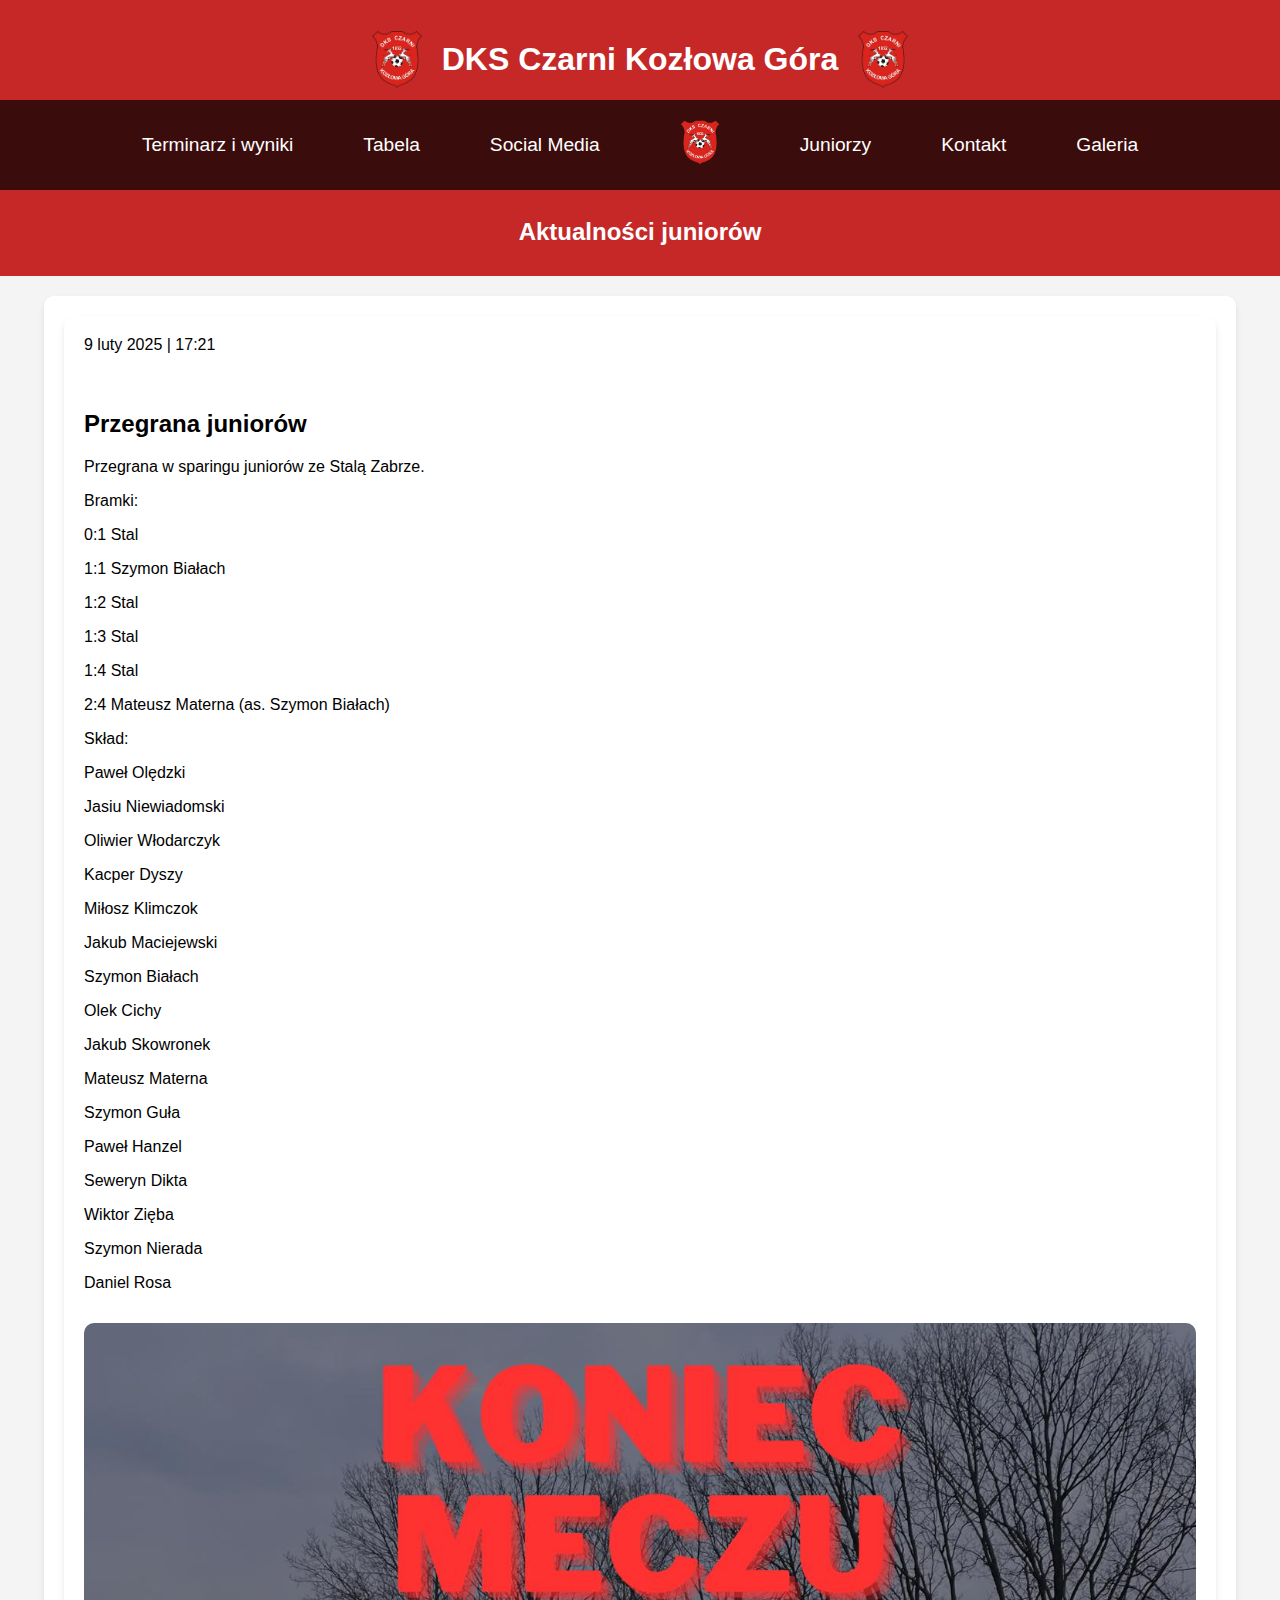
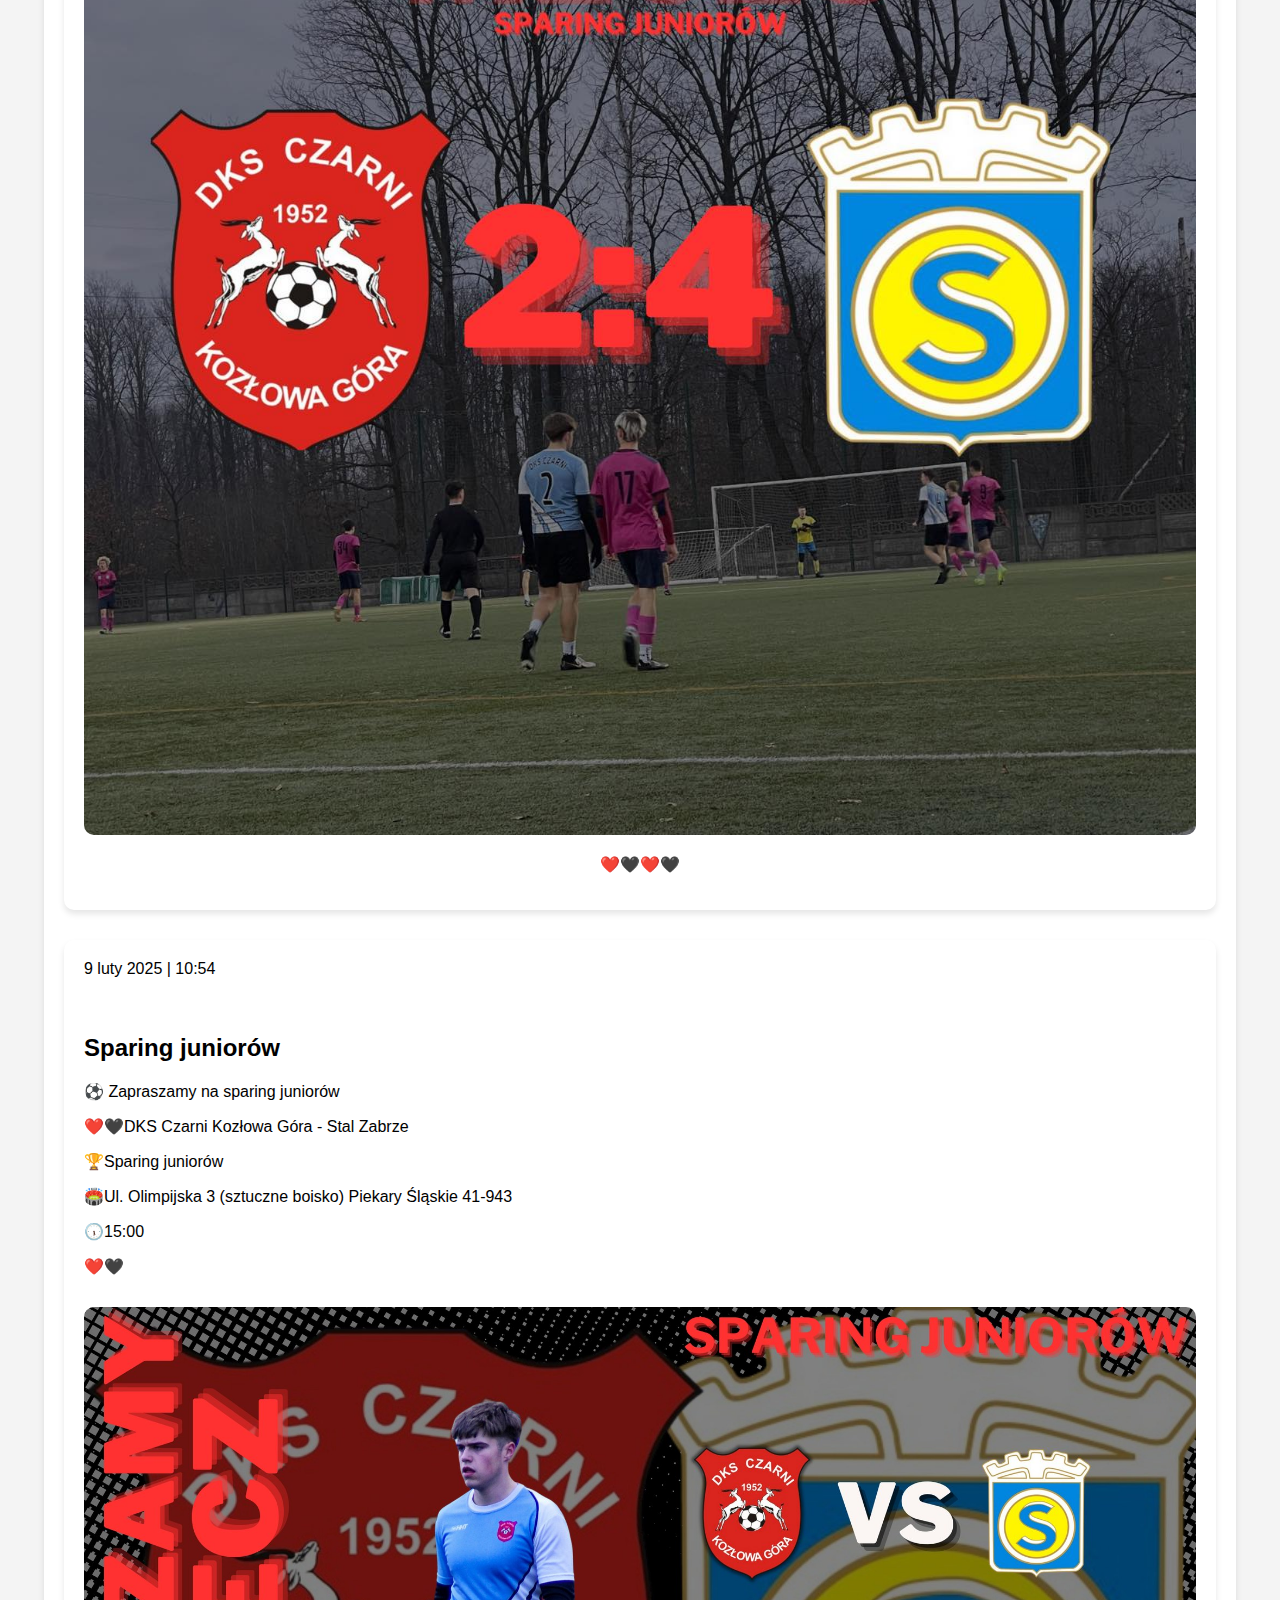
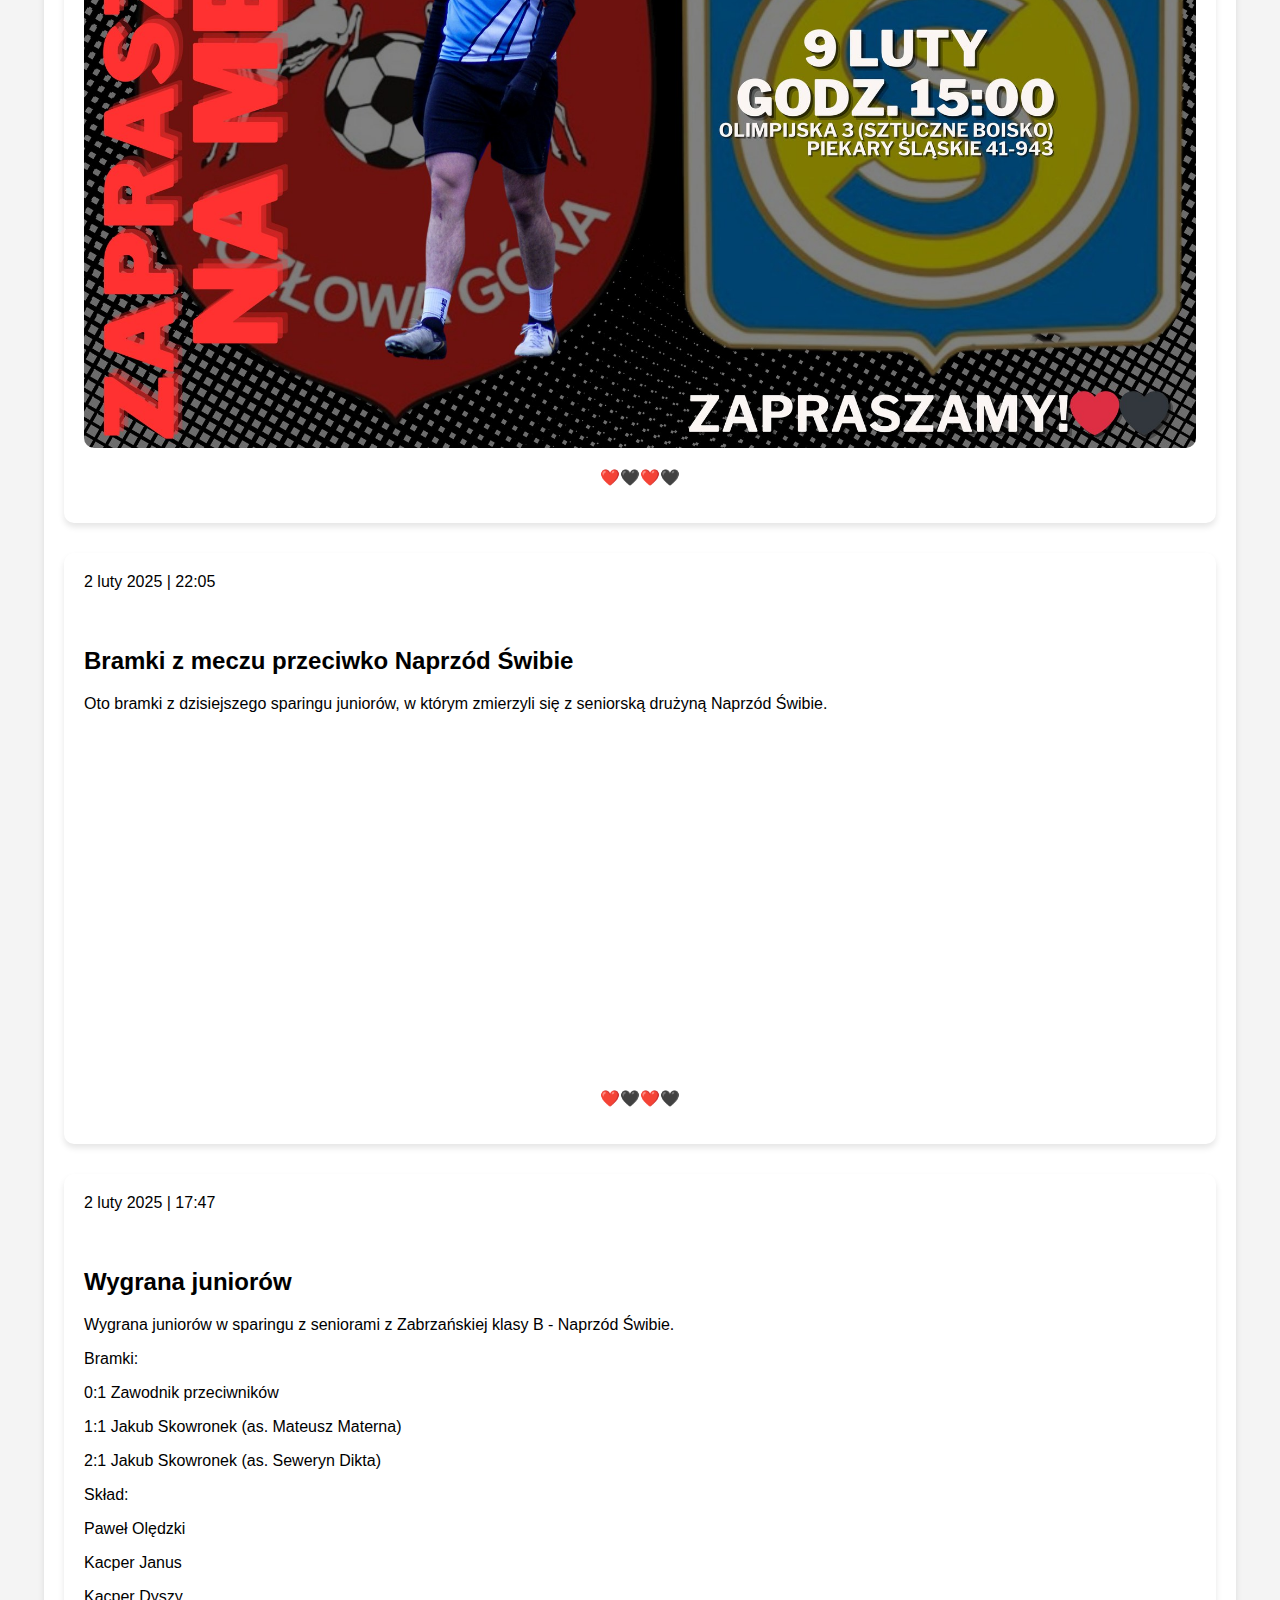
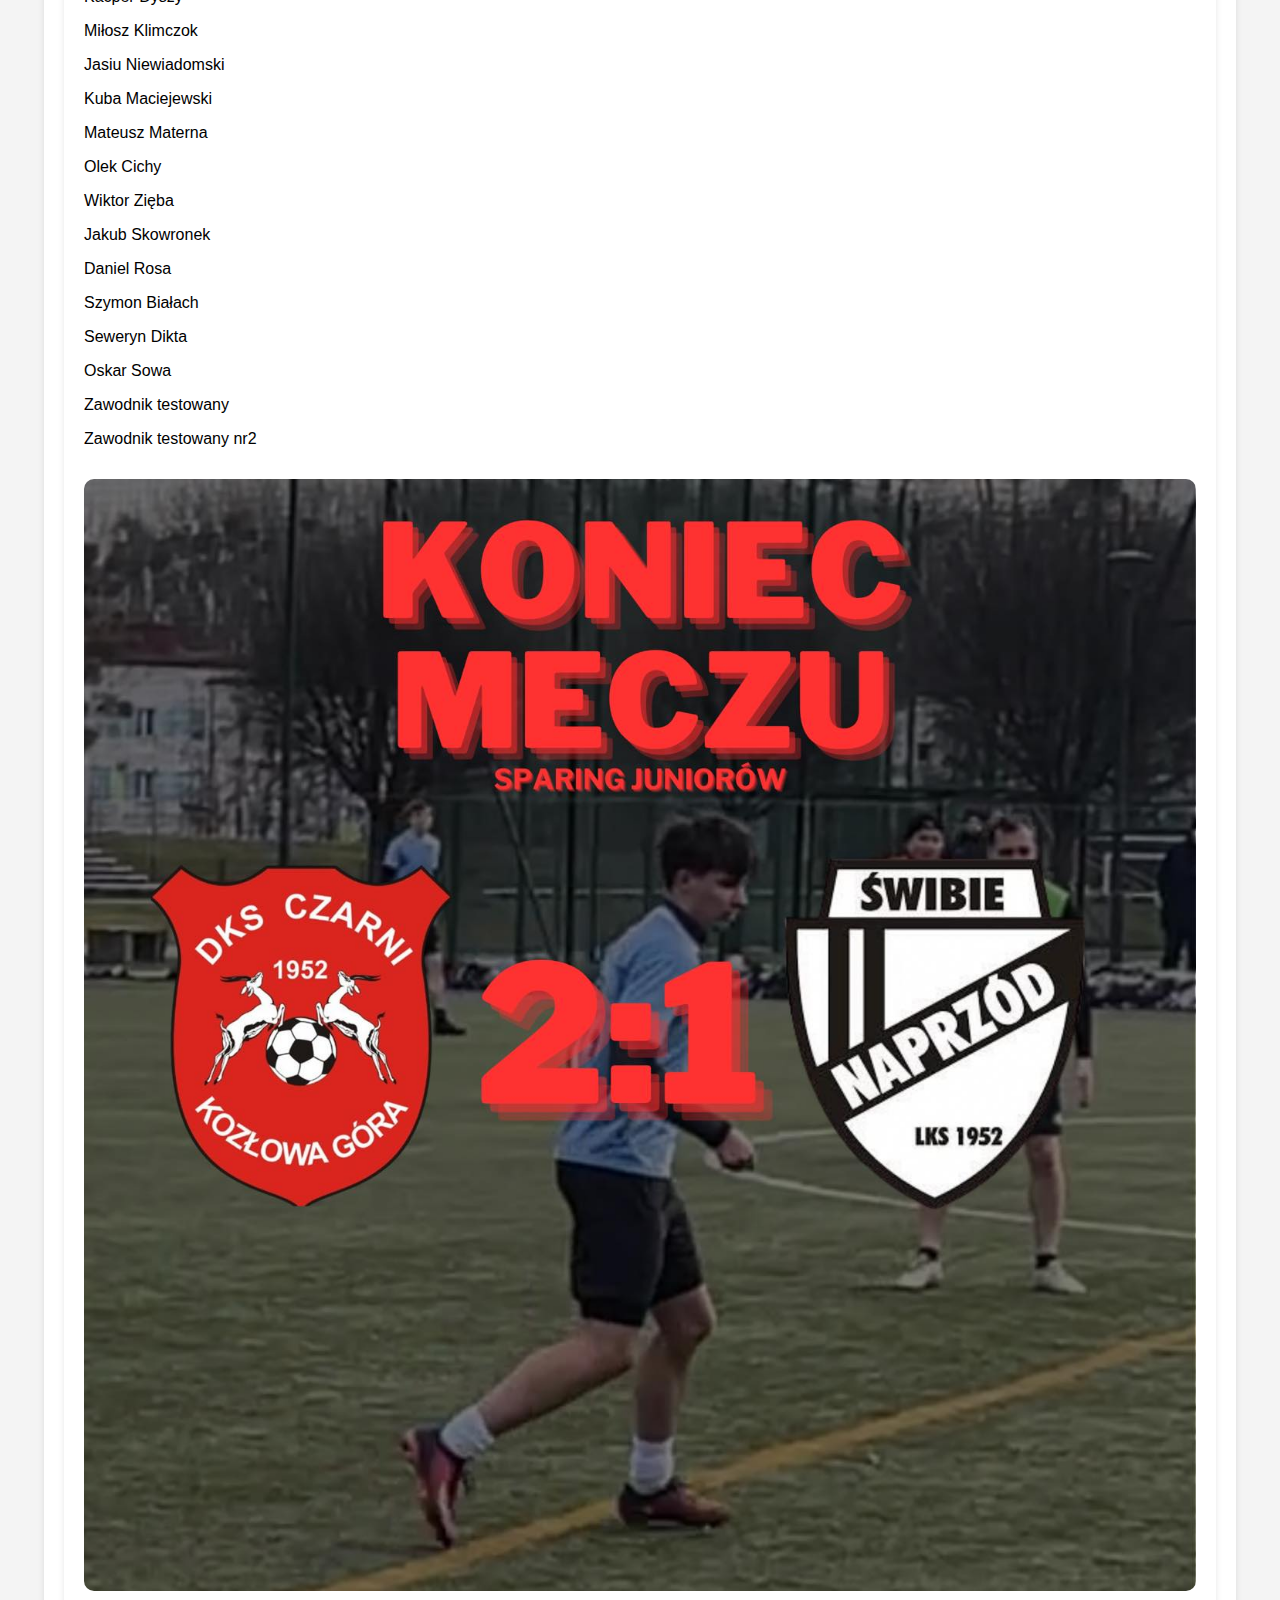
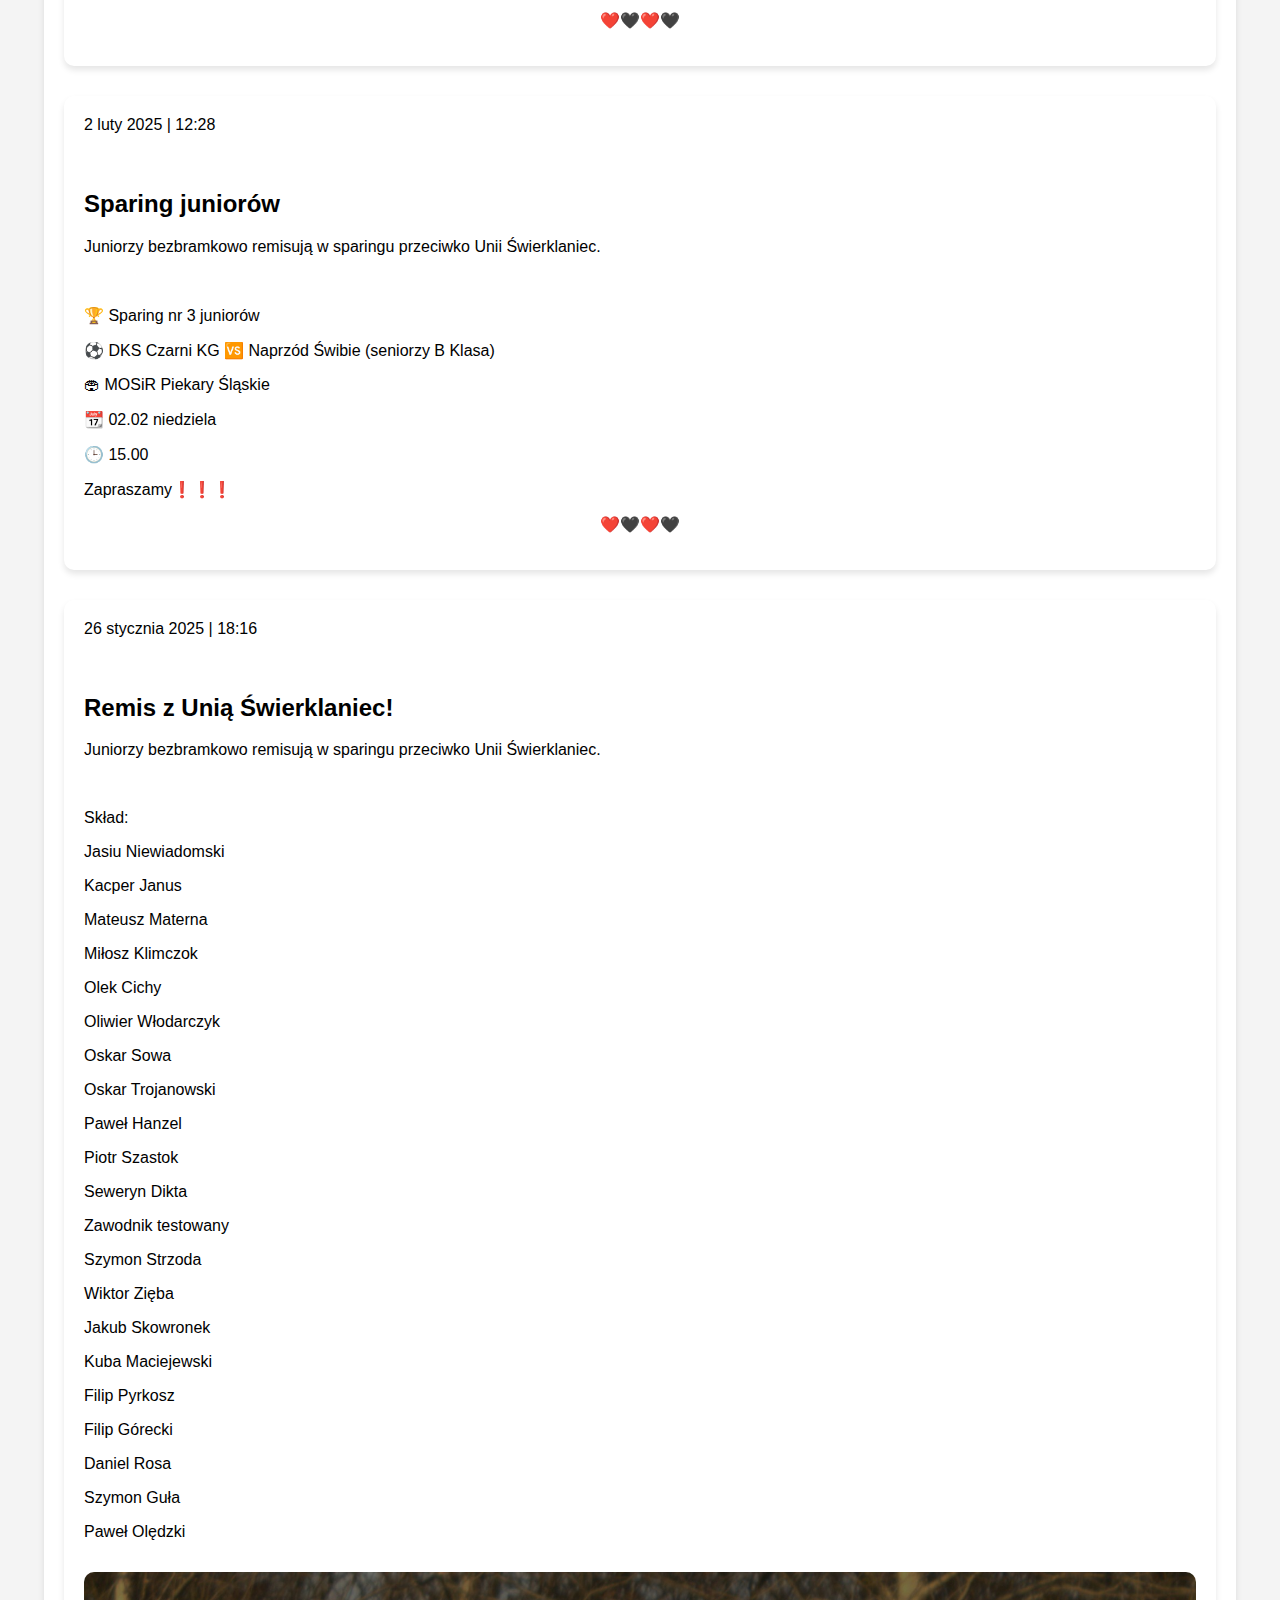
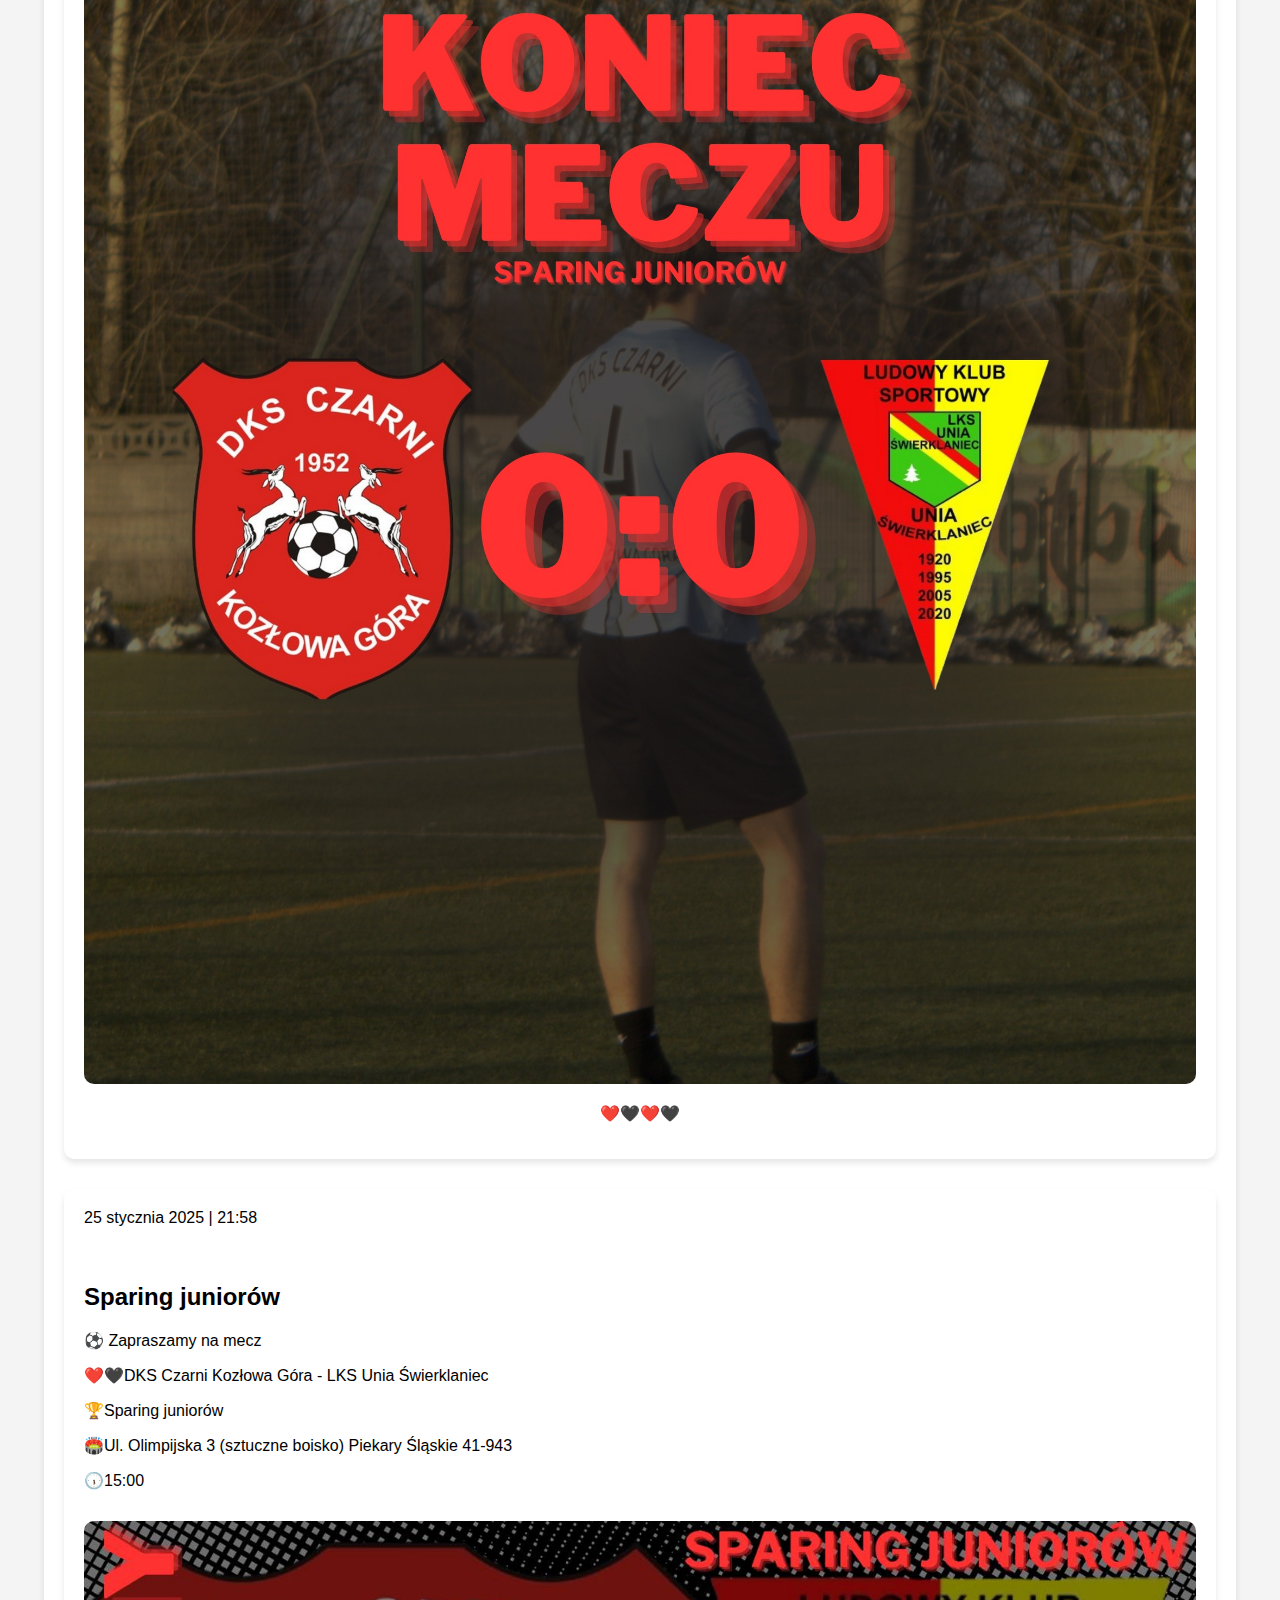
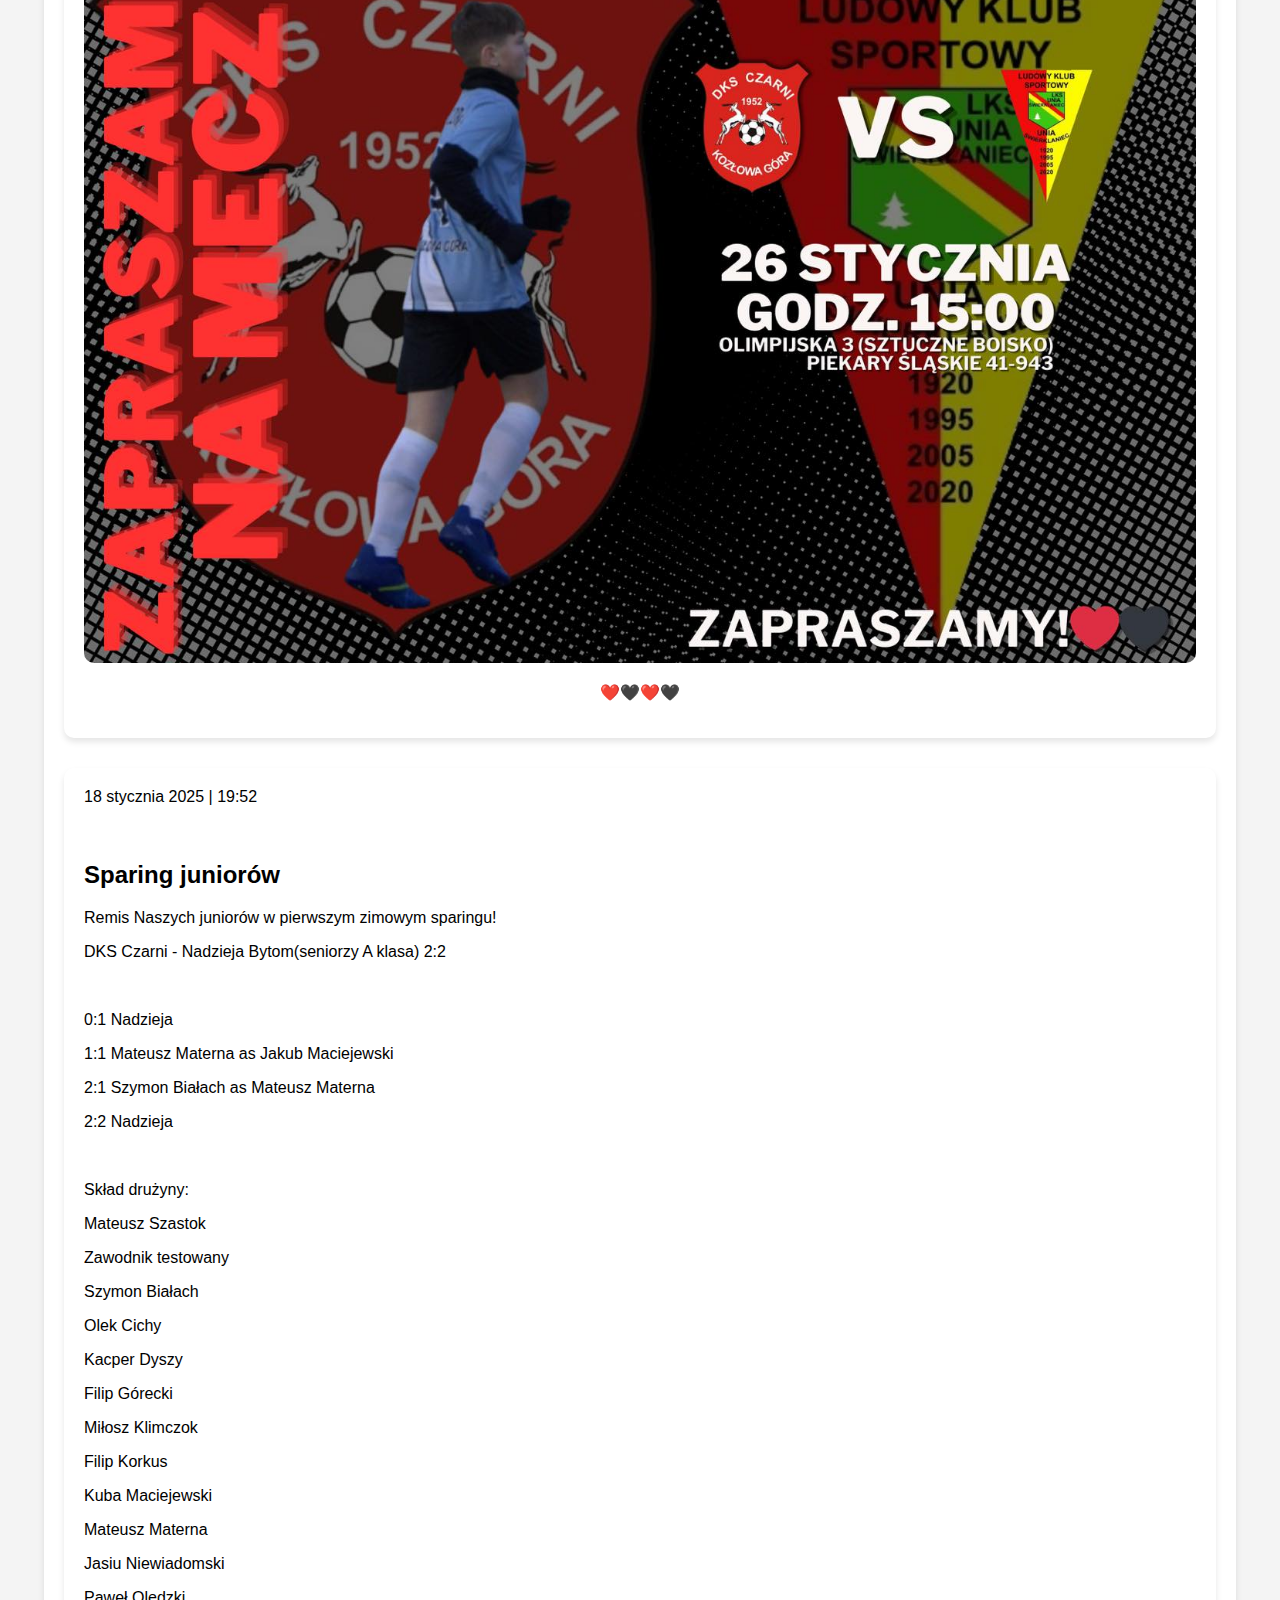
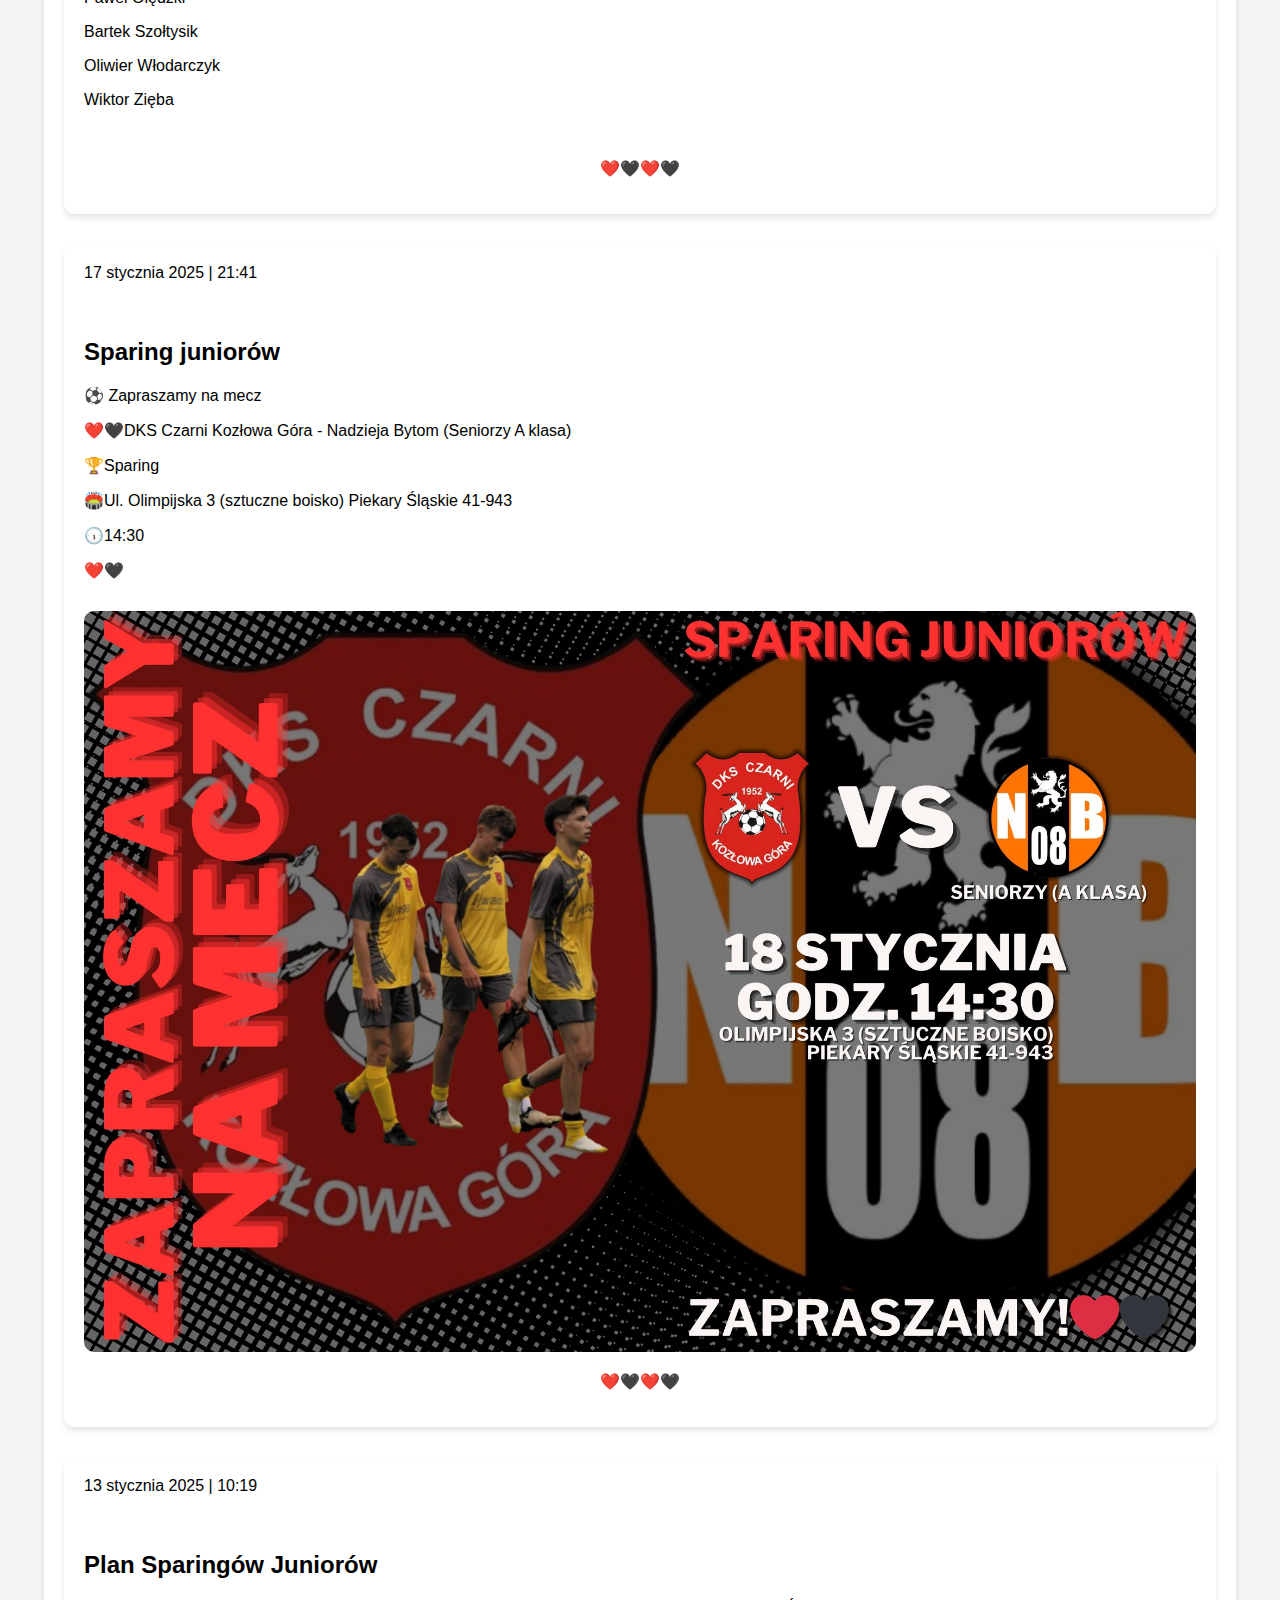
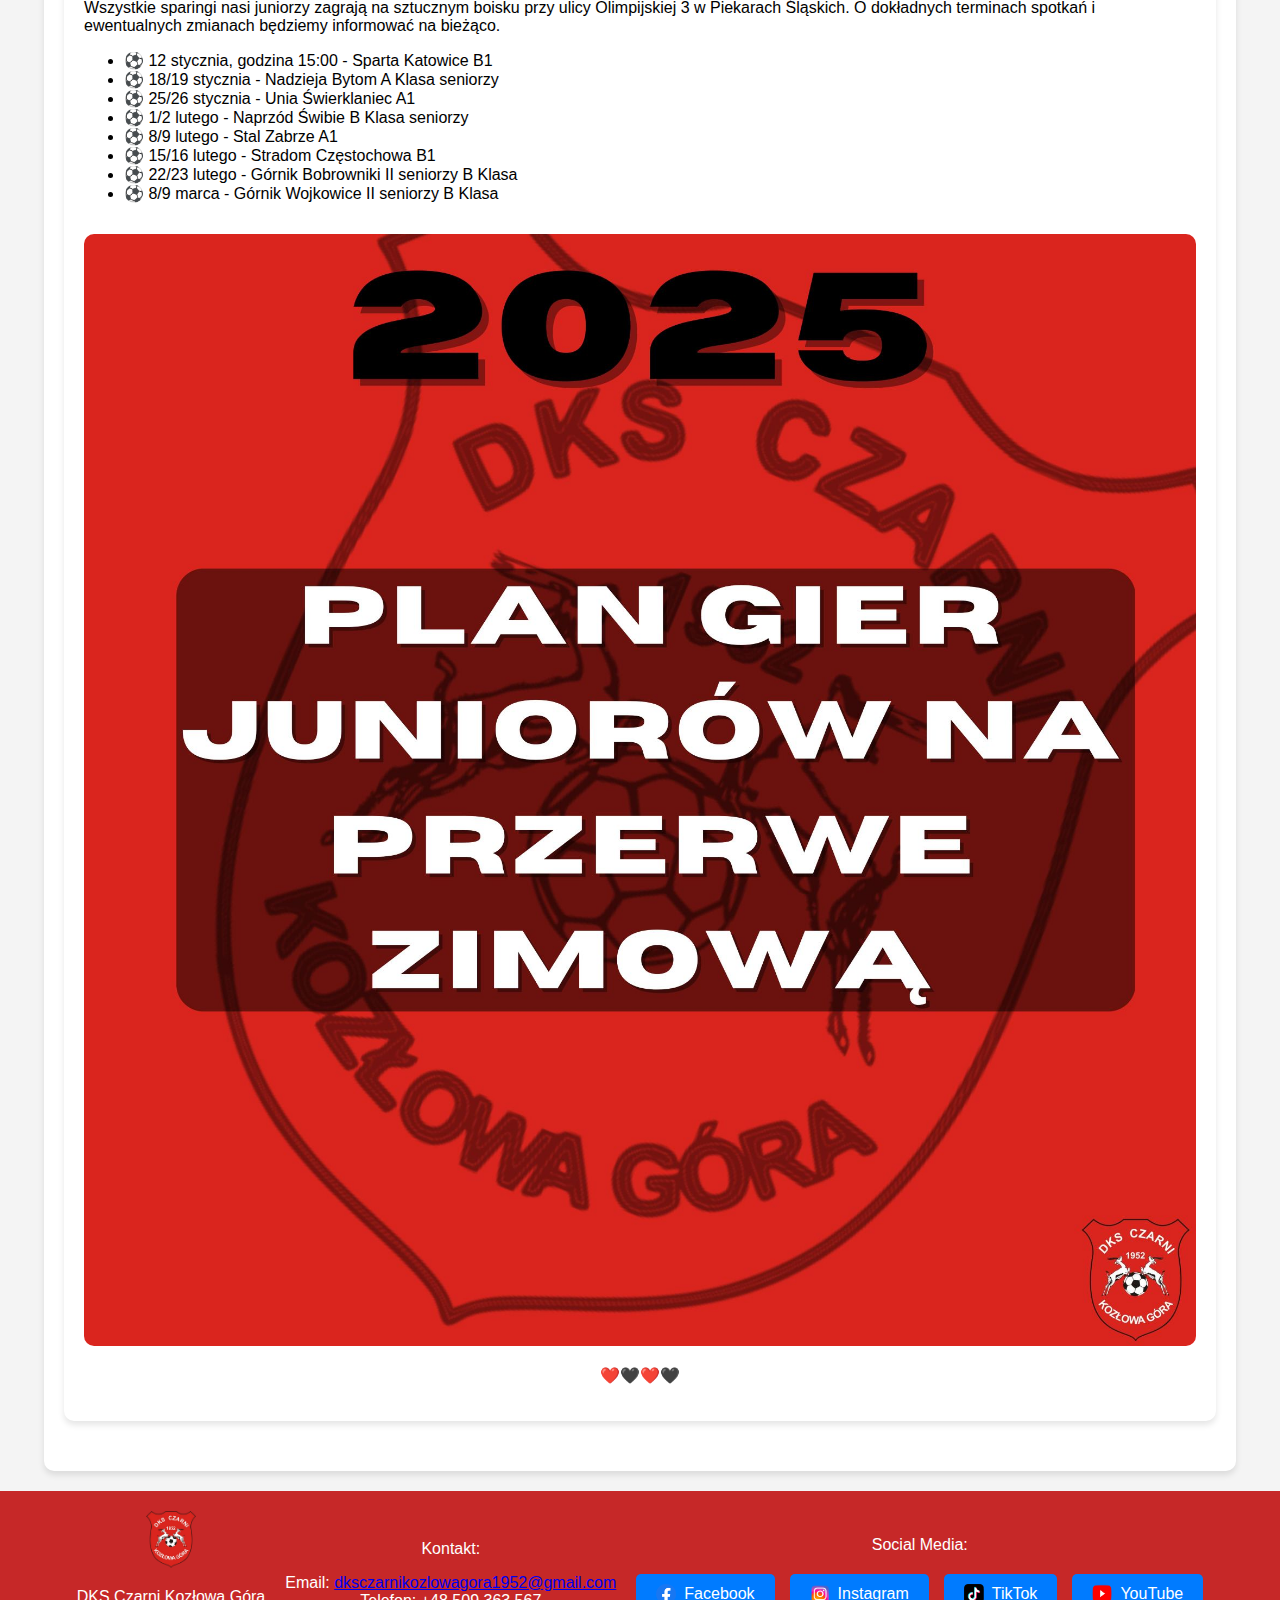
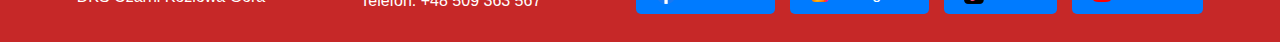
==== commit dac174ee: "Update aktualnosci_juniorow.html" ====
--- a/aktualnosci_juniorow.html
+++ b/aktualnosci_juniorow.html
@@ -95,10 +95,7 @@
                 <br>
                 <h2>Bramki z meczu przeciwko Naprzód Świbie</h2>
                 <p>Oto bramki z dzisiejszego sparingu juniorów, w którym zmierzyli się z seniorską drużyną Naprzód Świbie.</p>
-                <video width="400px" controls>
-                    <source src="skrotvsseniorzy.mp4" type="video/mp4">
-                    Twoja przeglądarka nie obsługuje elementu video.
-                </video>                
+               <iframe width="600" height="340" src="https://www.youtube.com/watch?v=IqkFcCRFCCI&ab_channel=DKSCzarniKoz%C5%82owaG%C3%B3ra" frameborder="0" allowfullscreen></iframe>
                 <p style="text-align: center;">❤️🖤❤️🖤</p>
             </section>
         <div class="news-container">
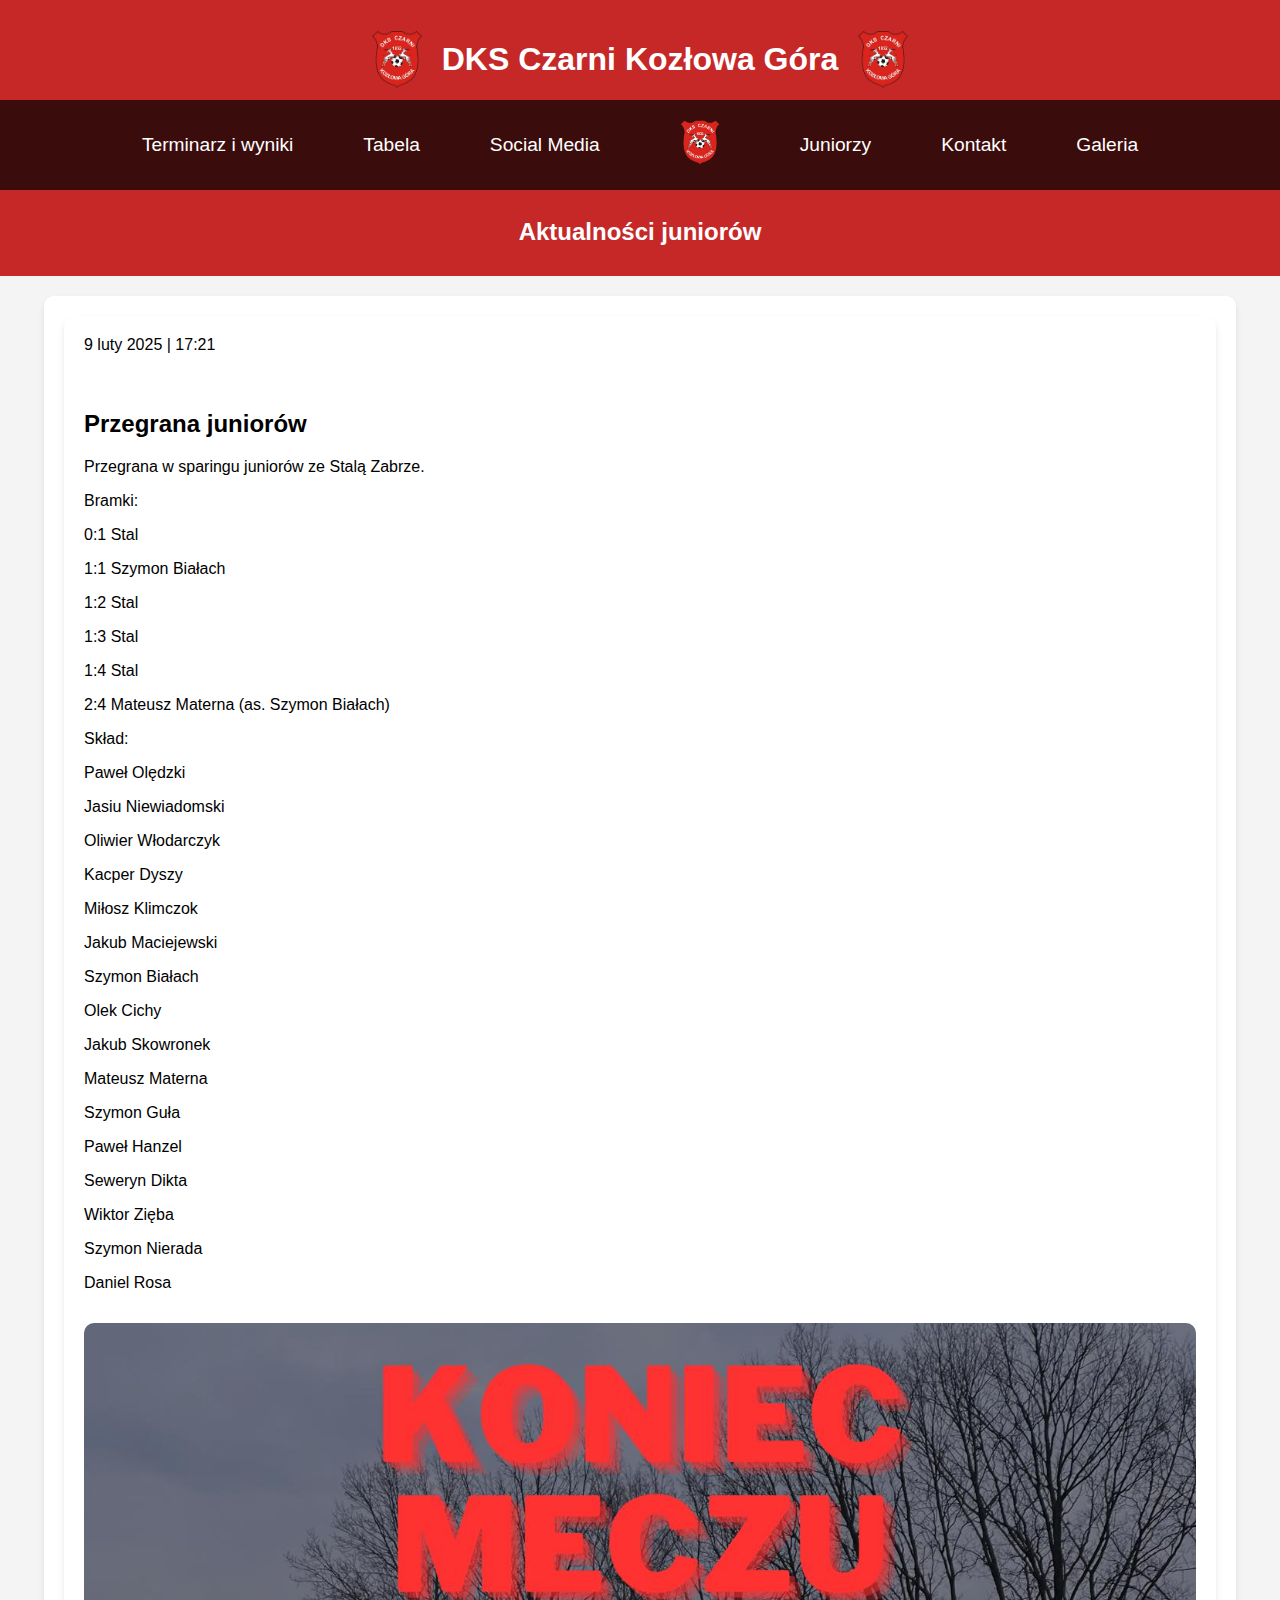
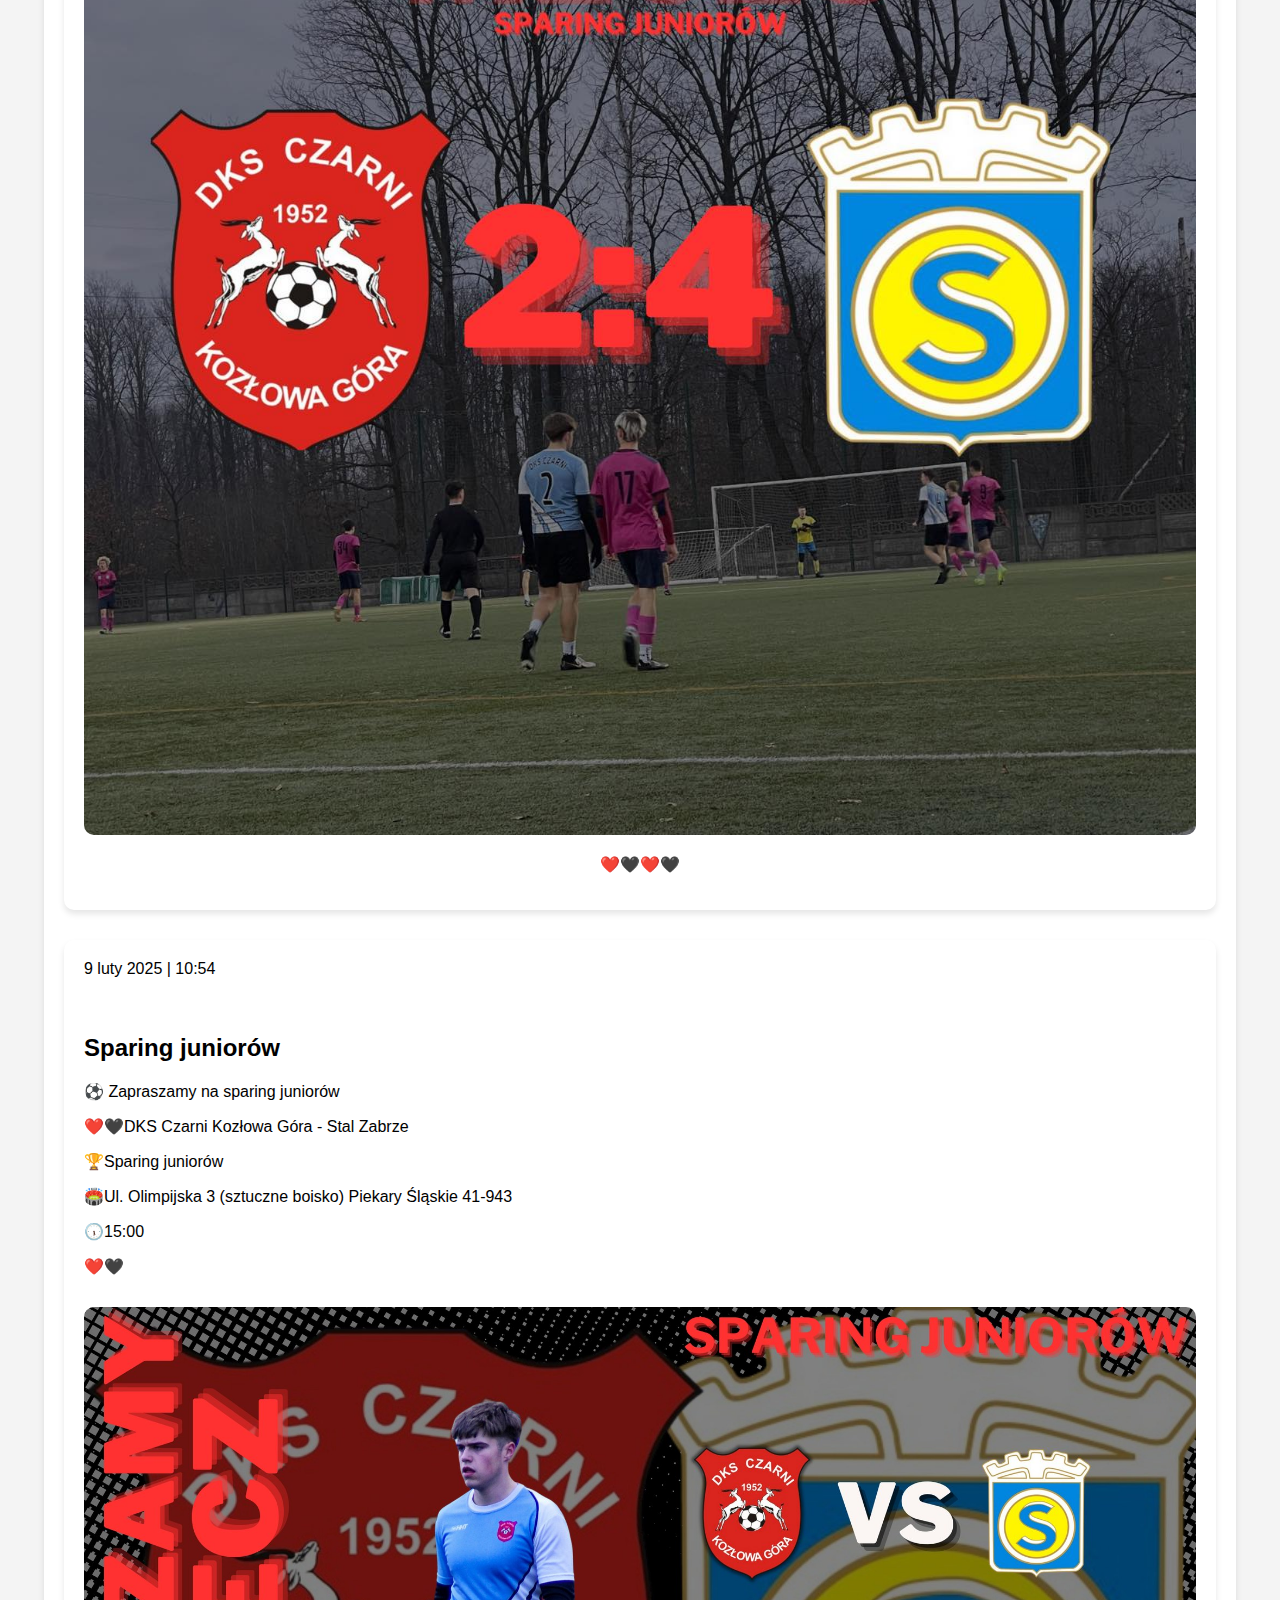
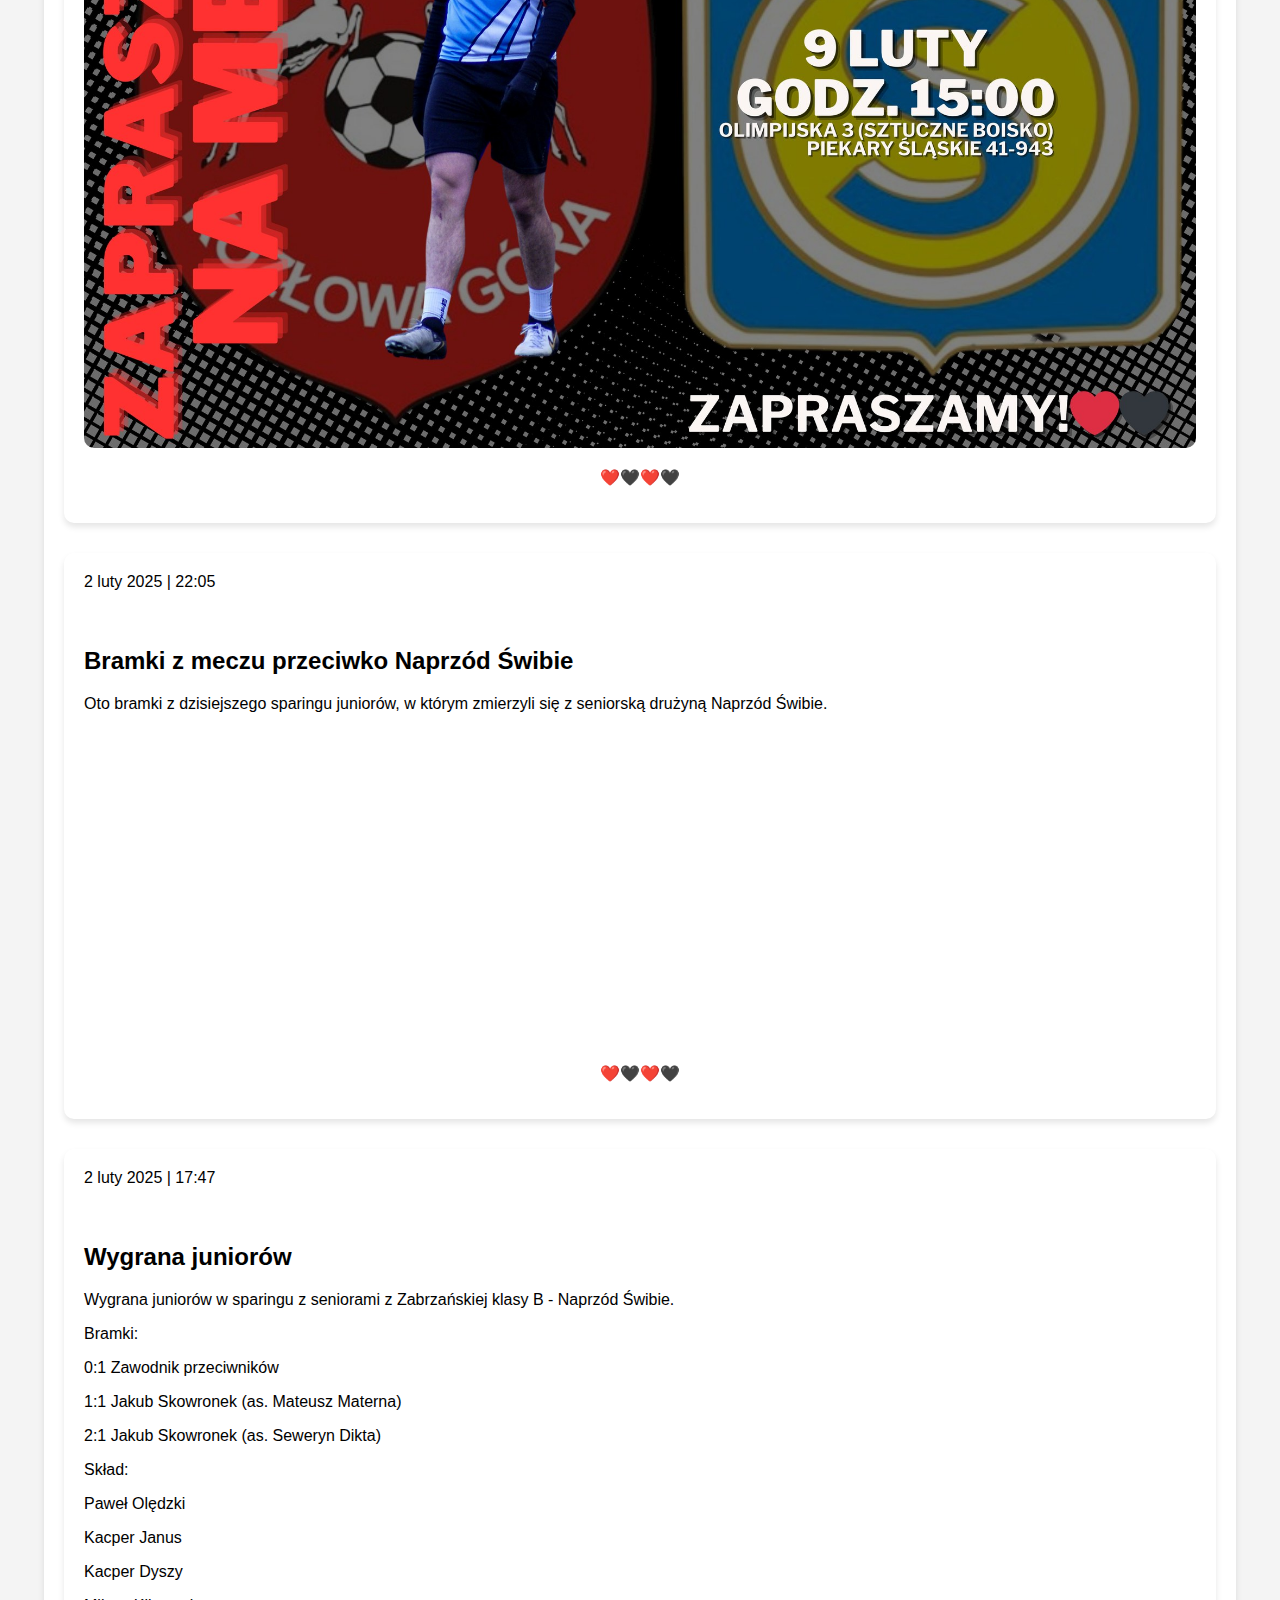
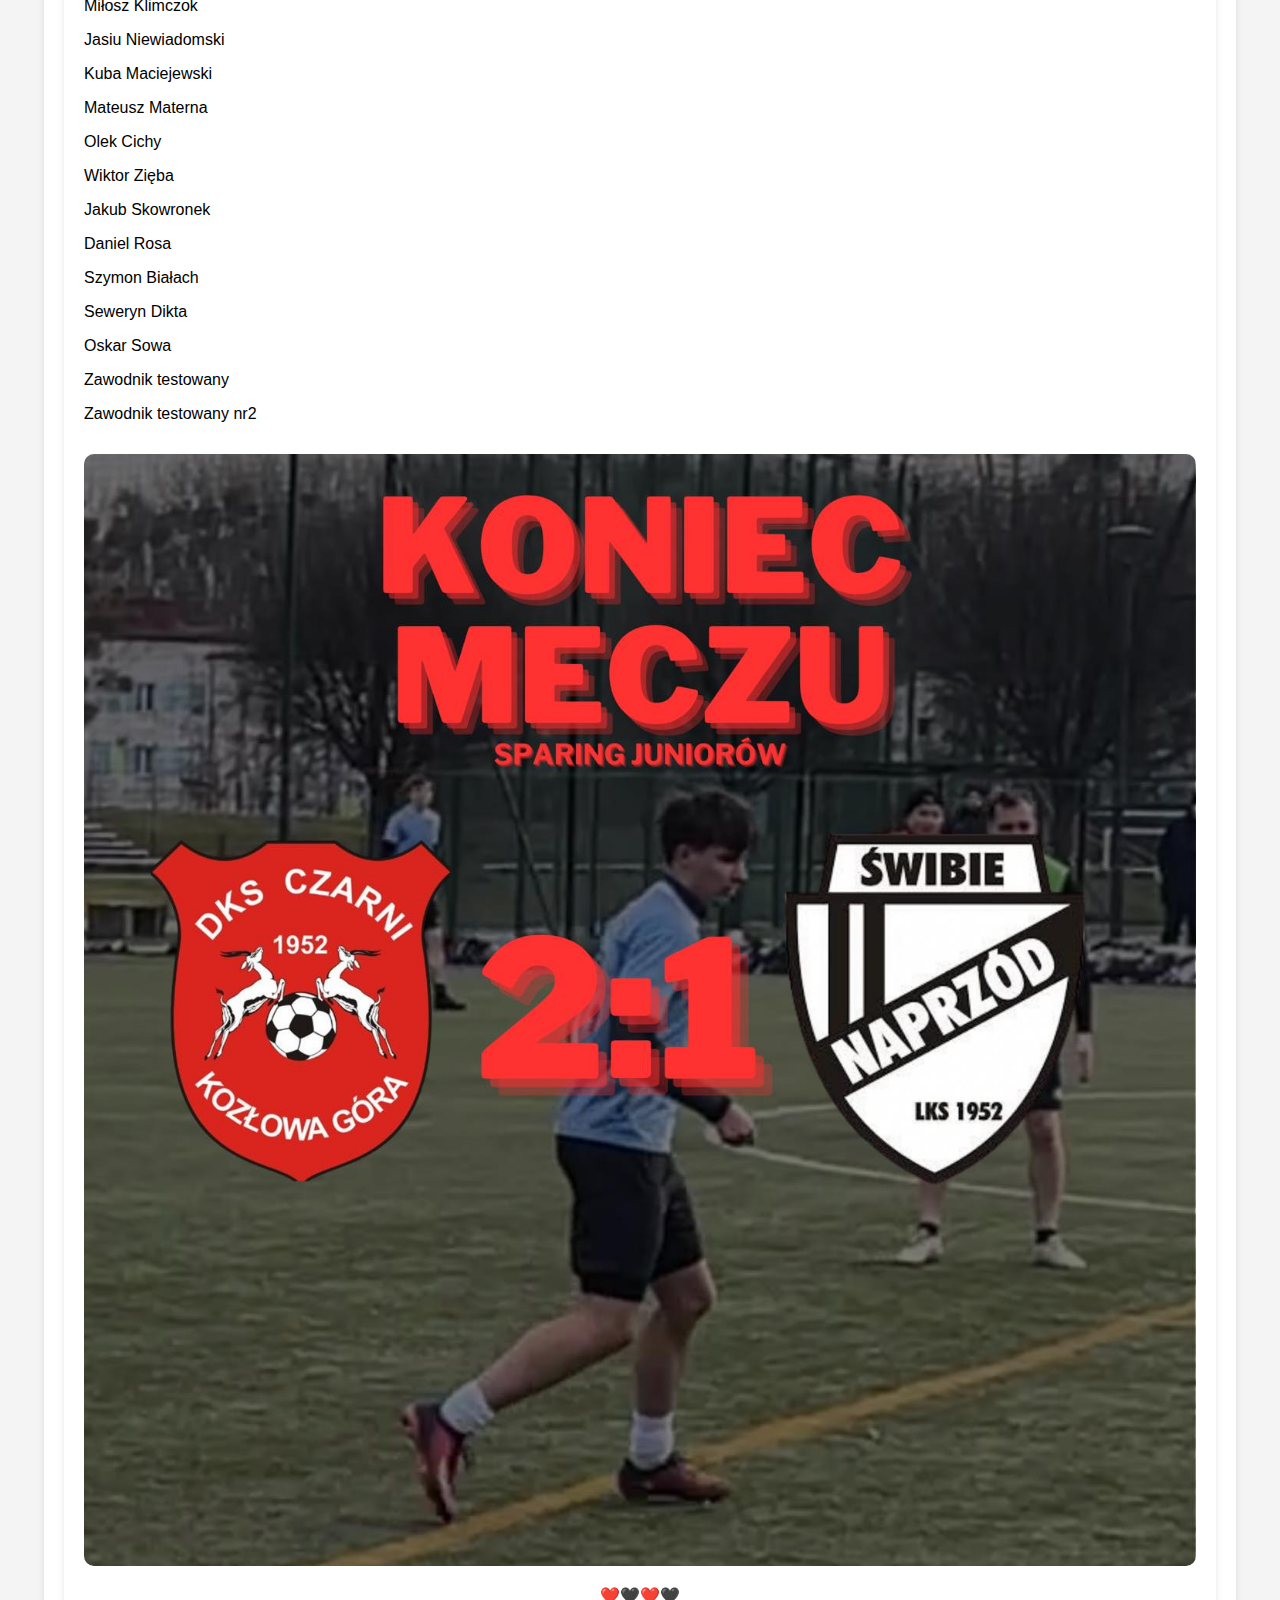
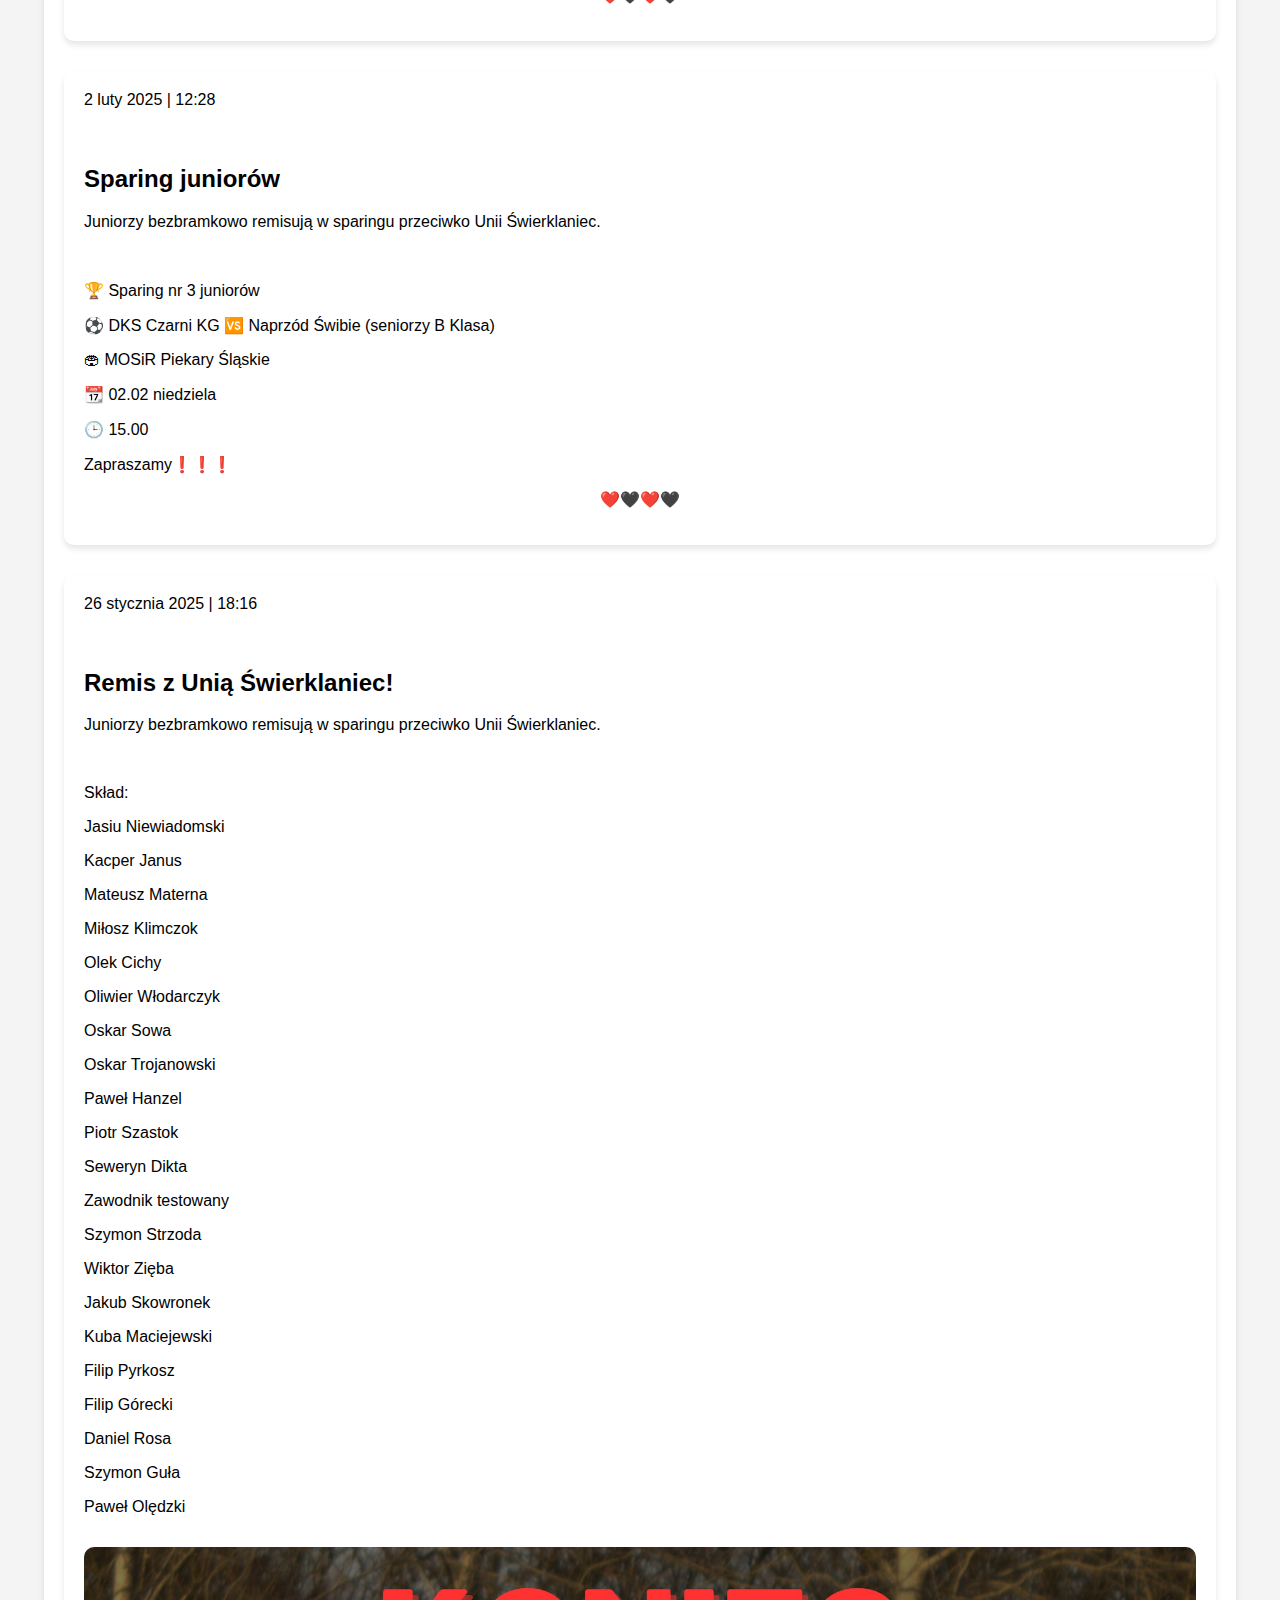
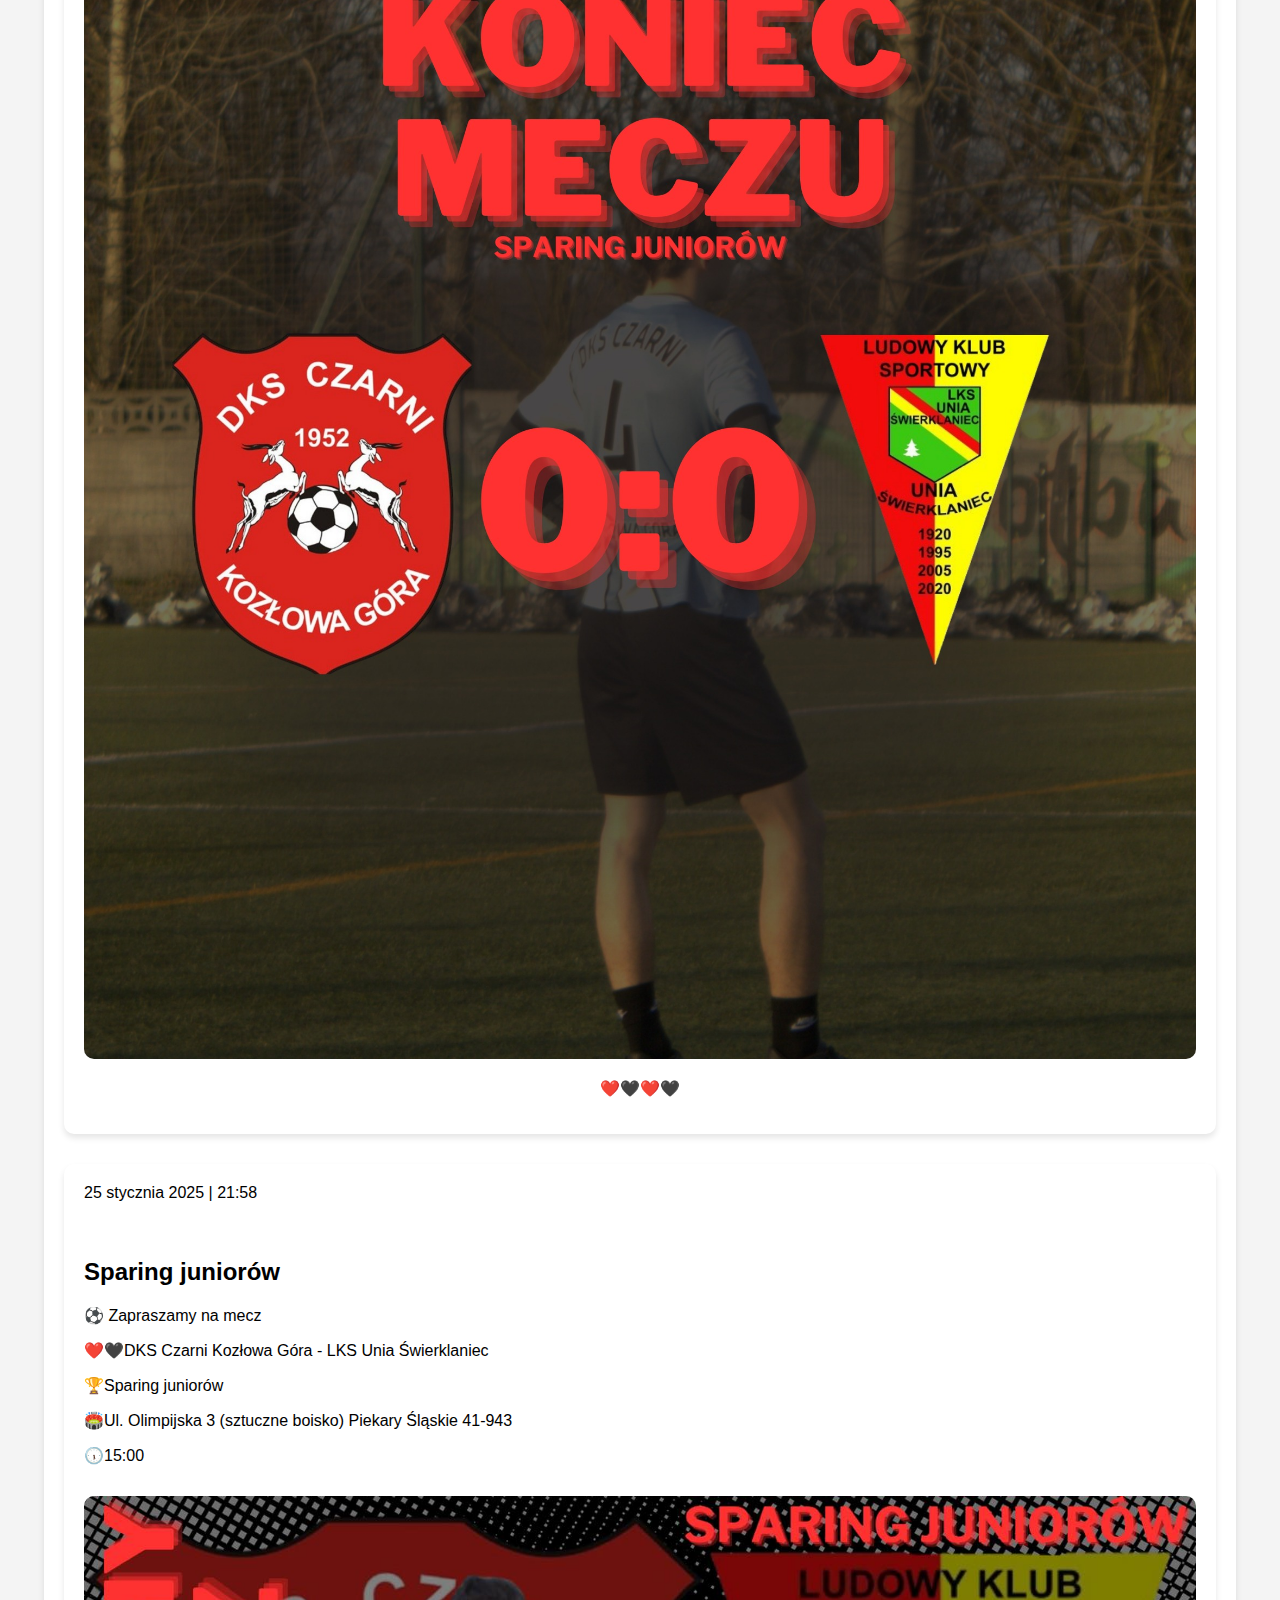
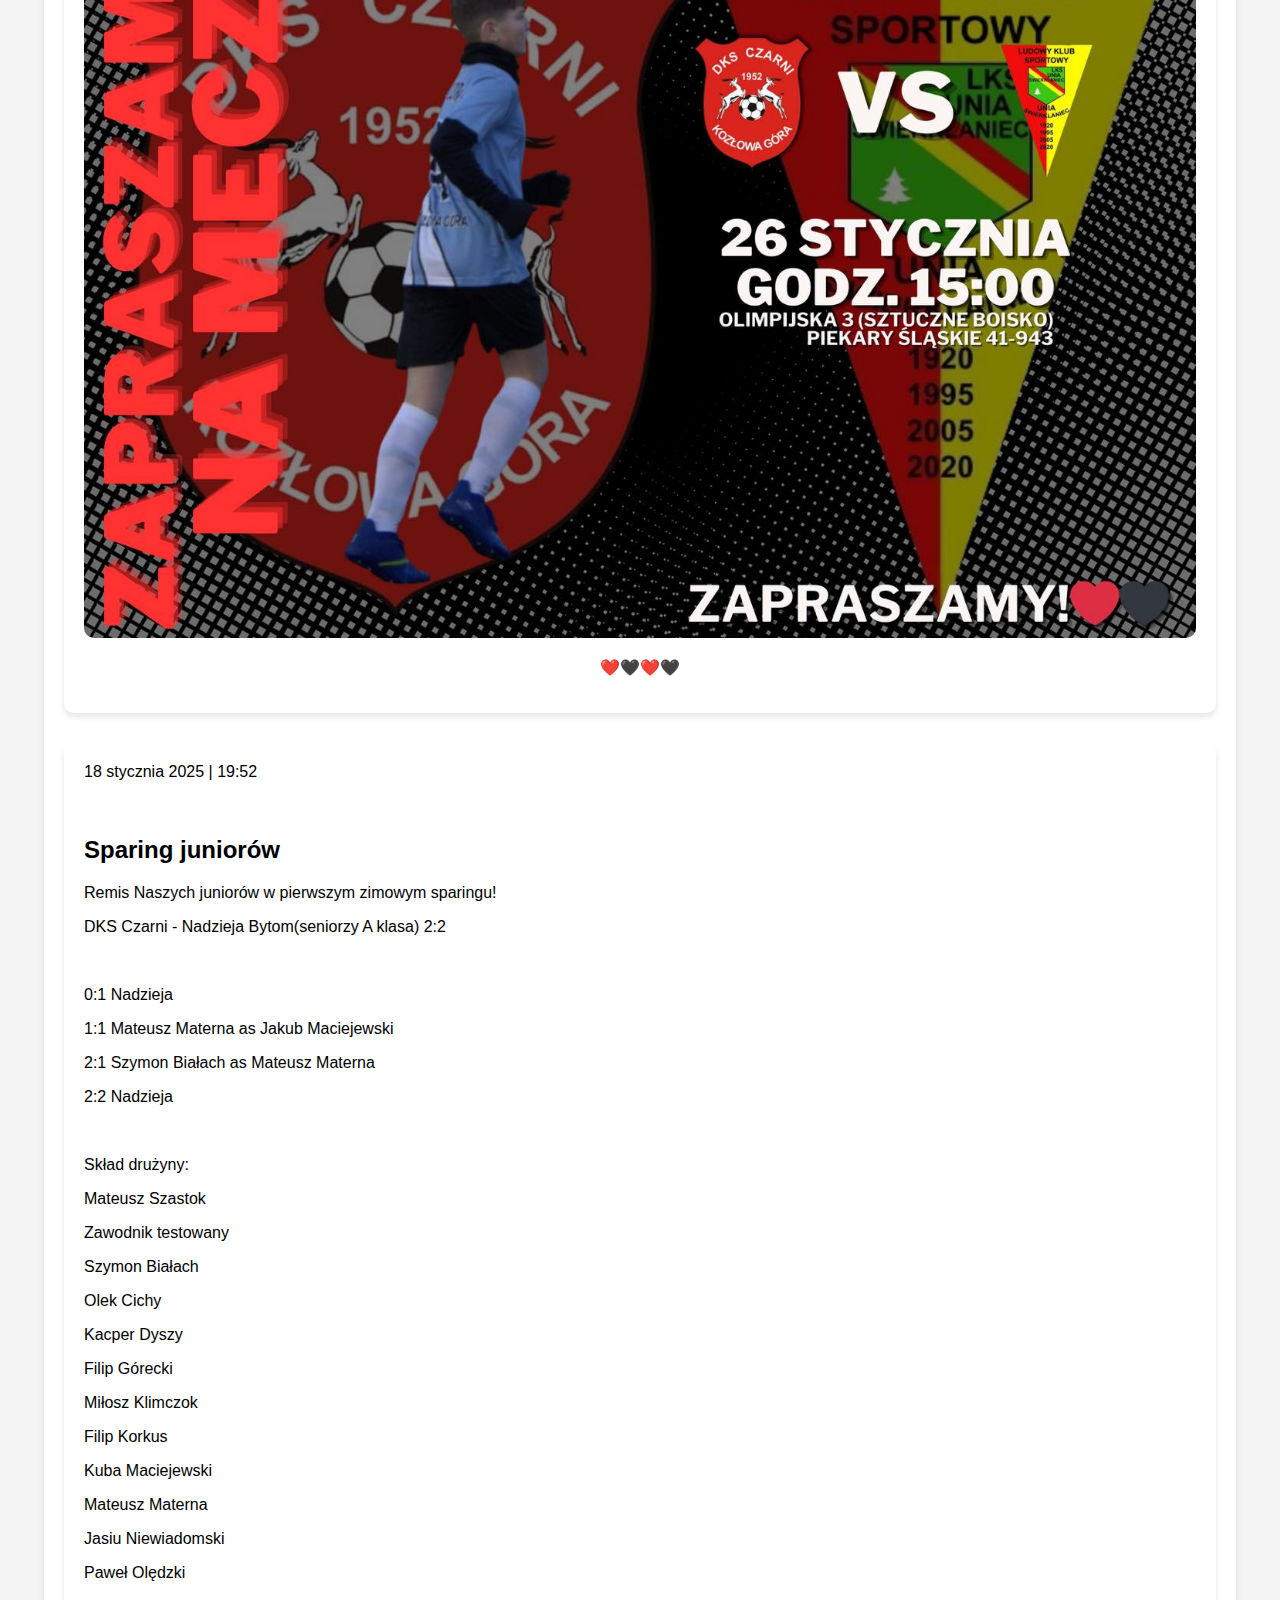
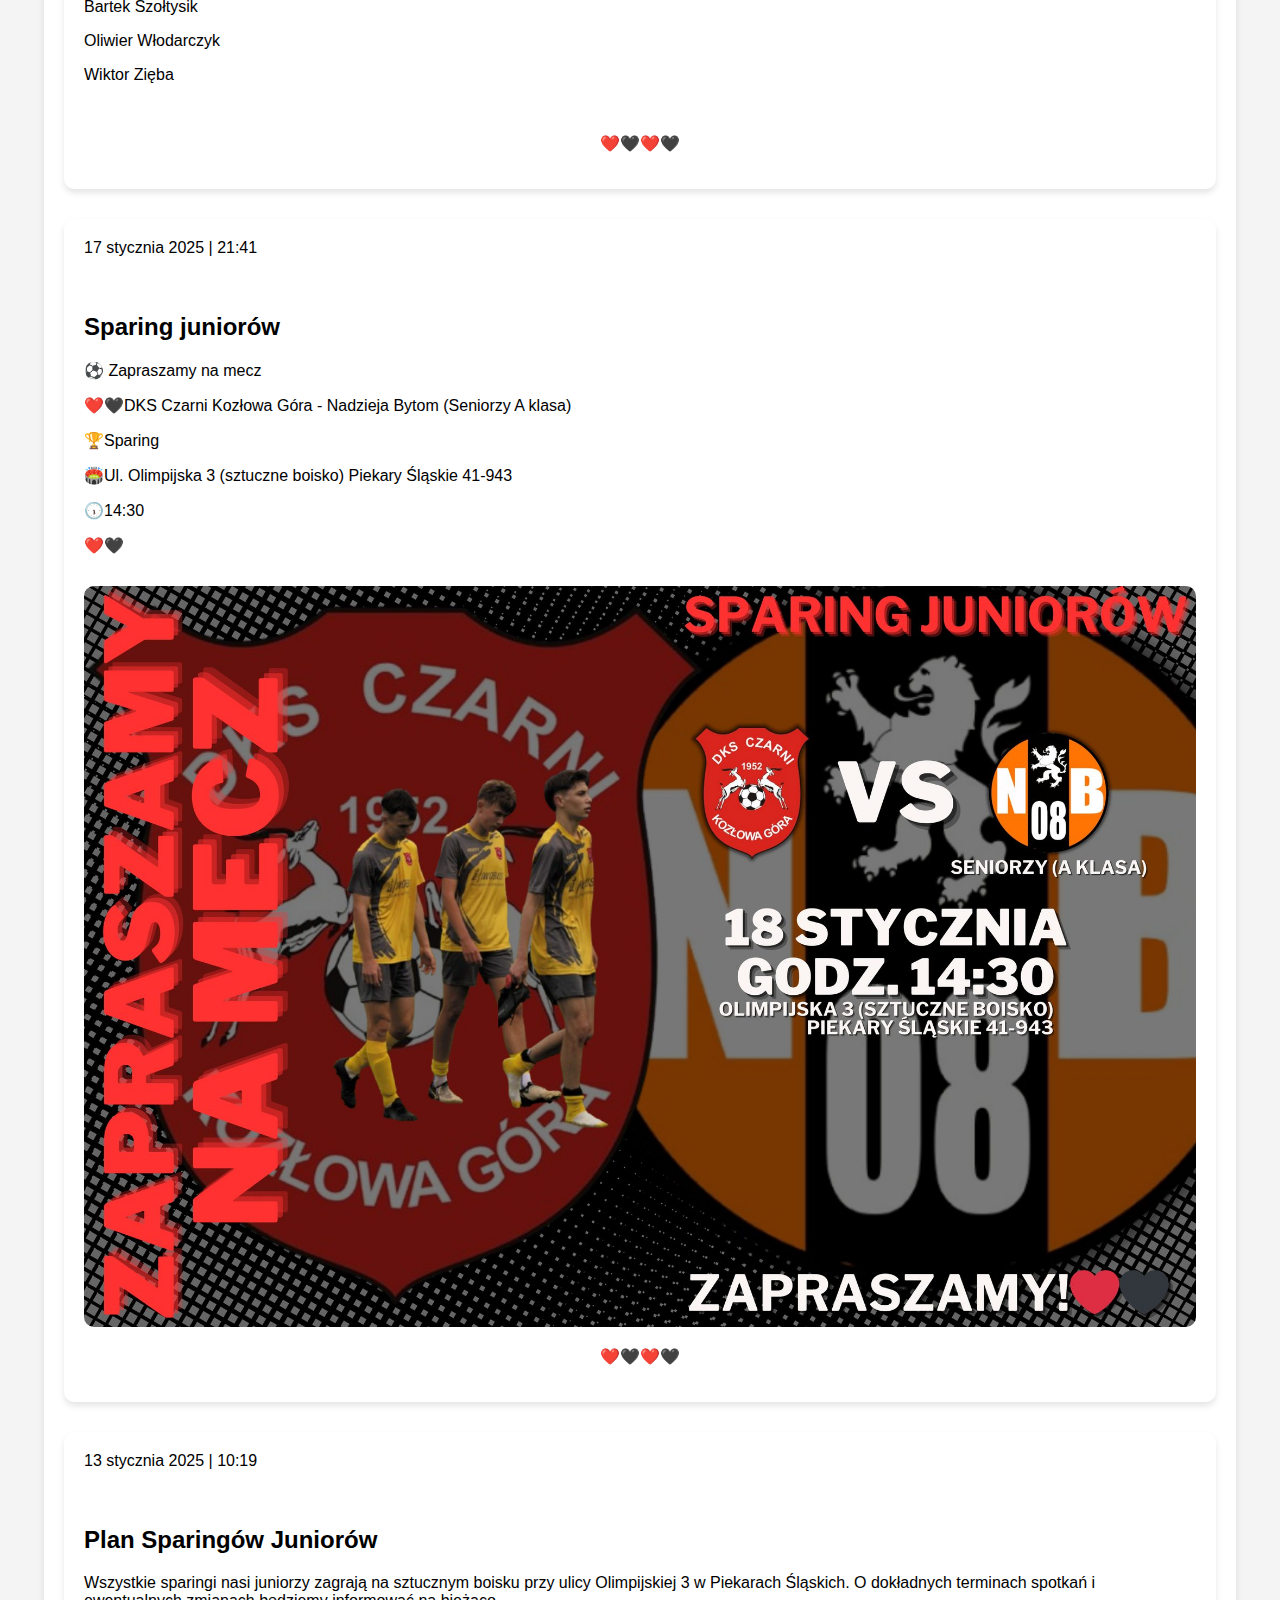
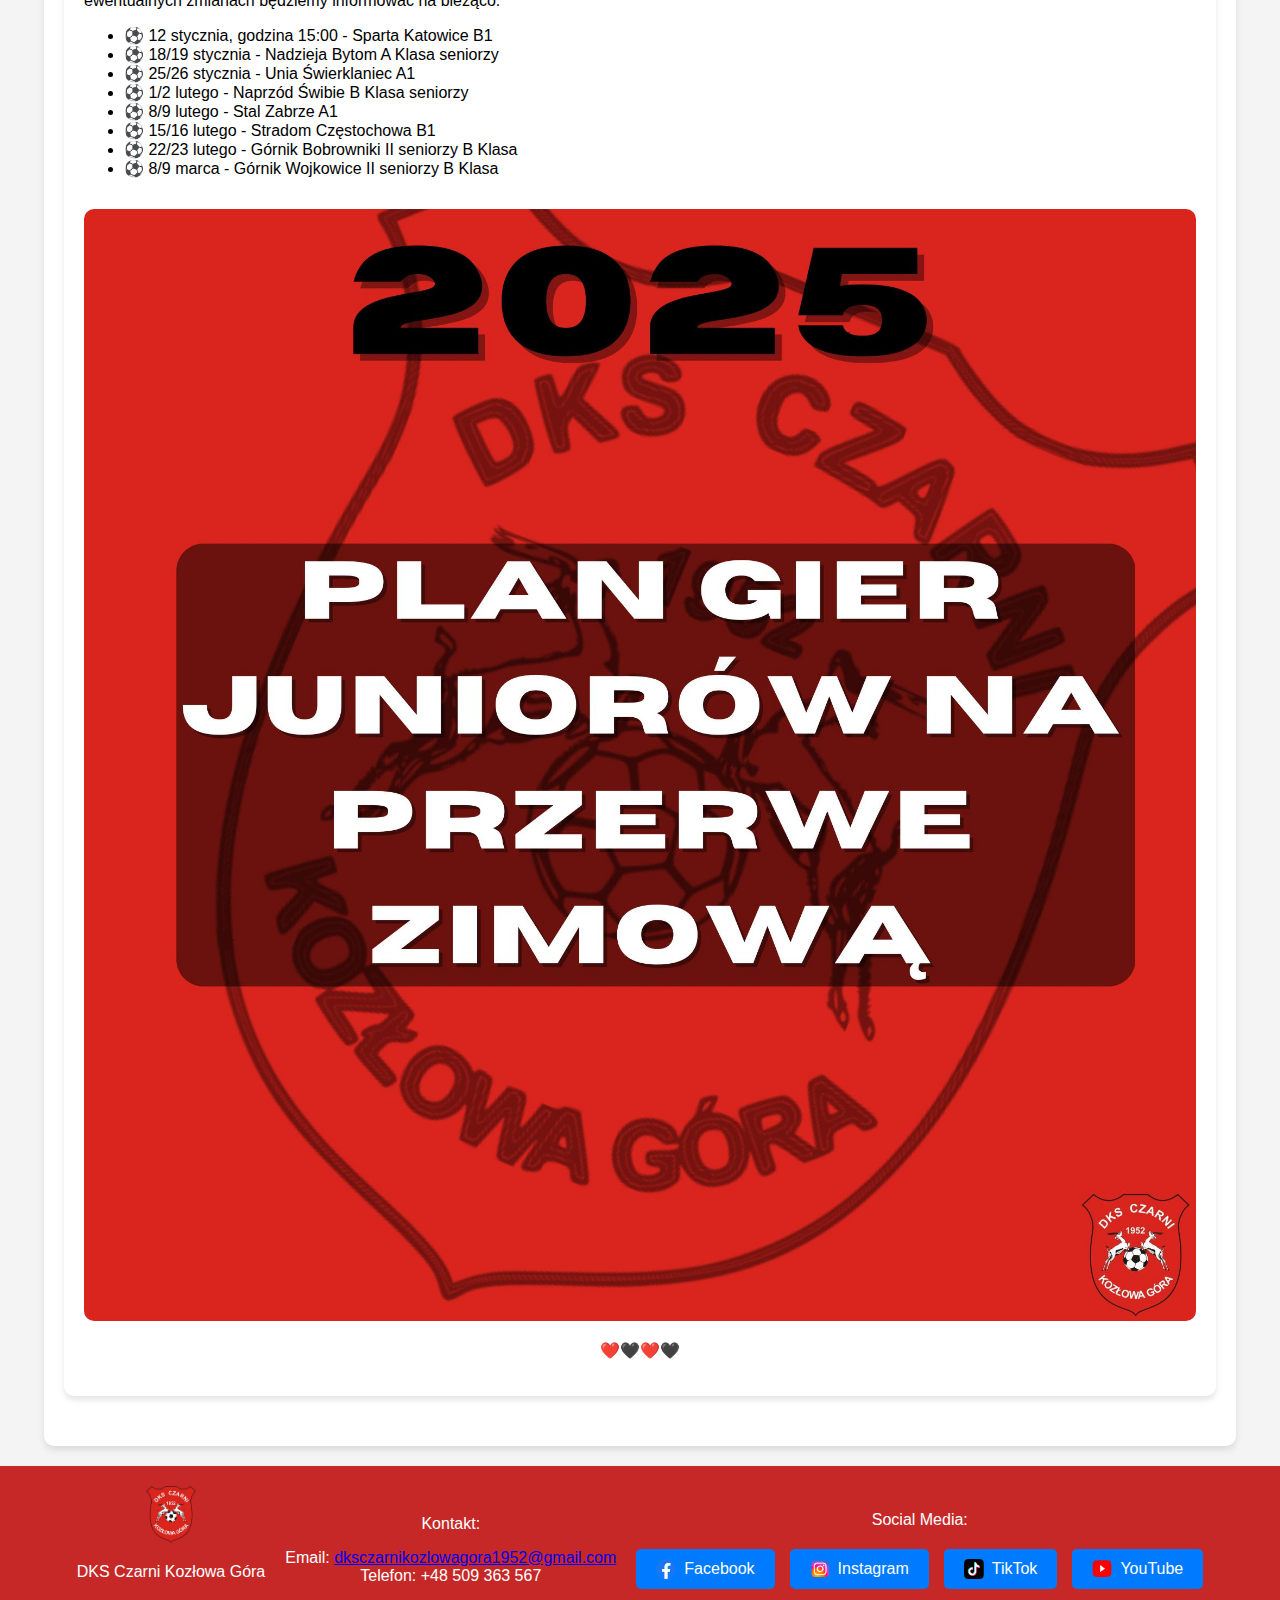
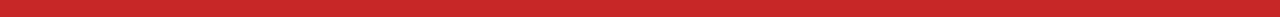
==== commit dc4fff99: "Update aktualnosci_juniorow.html" ====
--- a/aktualnosci_juniorow.html
+++ b/aktualnosci_juniorow.html
@@ -95,7 +95,7 @@
                 <br>
                 <h2>Bramki z meczu przeciwko Naprzód Świbie</h2>
                 <p>Oto bramki z dzisiejszego sparingu juniorów, w którym zmierzyli się z seniorską drużyną Naprzód Świbie.</p>
-               <iframe width="600" height="340" src="https://www.youtube.com/watch?v=IqkFcCRFCCI&ab_channel=DKSCzarniKoz%C5%82owaG%C3%B3ra" frameborder="0" allowfullscreen></iframe>
+               <iframe width="560" height="315" src="https://www.youtube.com/embed/IqkFcCRFCCI" frameborder="0" allow="accelerometer; autoplay; encrypted-media; gyroscope; picture-in-picture" allowfullscreen></iframe>
                 <p style="text-align: center;">❤️🖤❤️🖤</p>
             </section>
         <div class="news-container">
